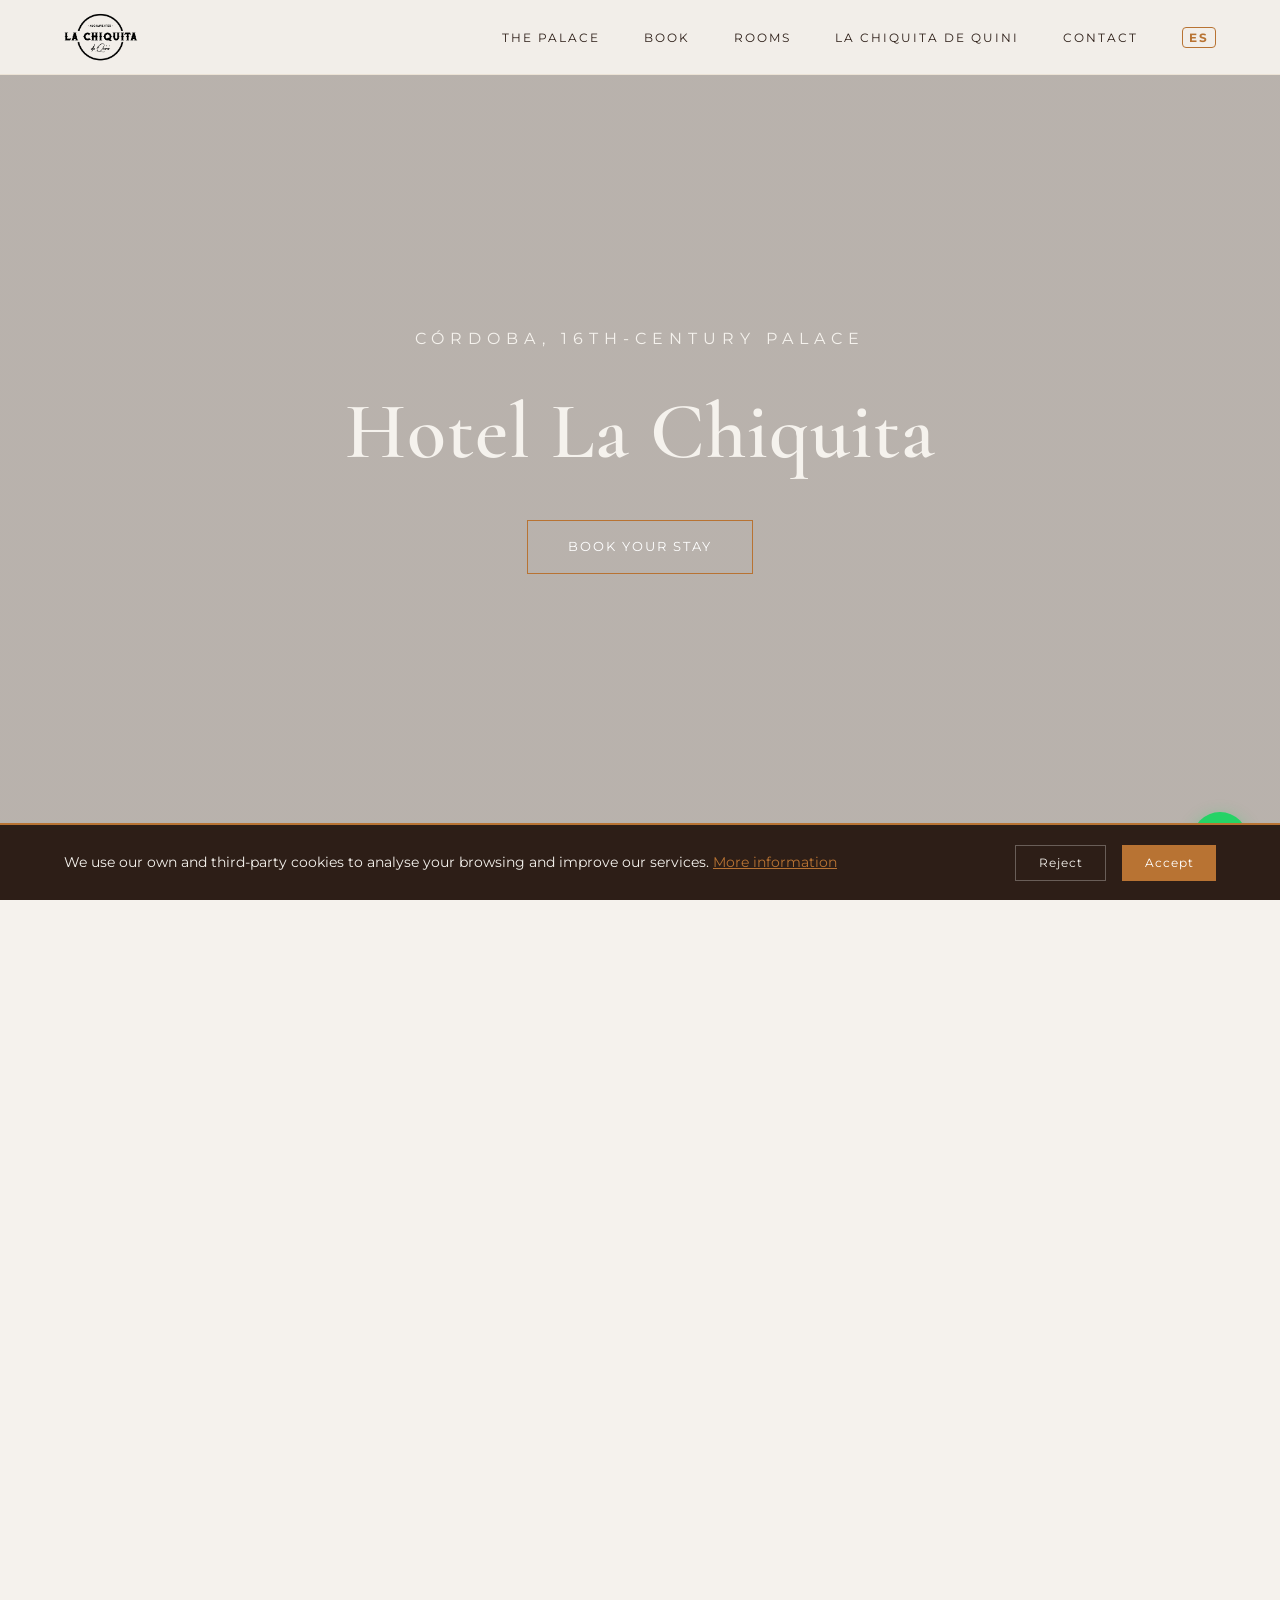
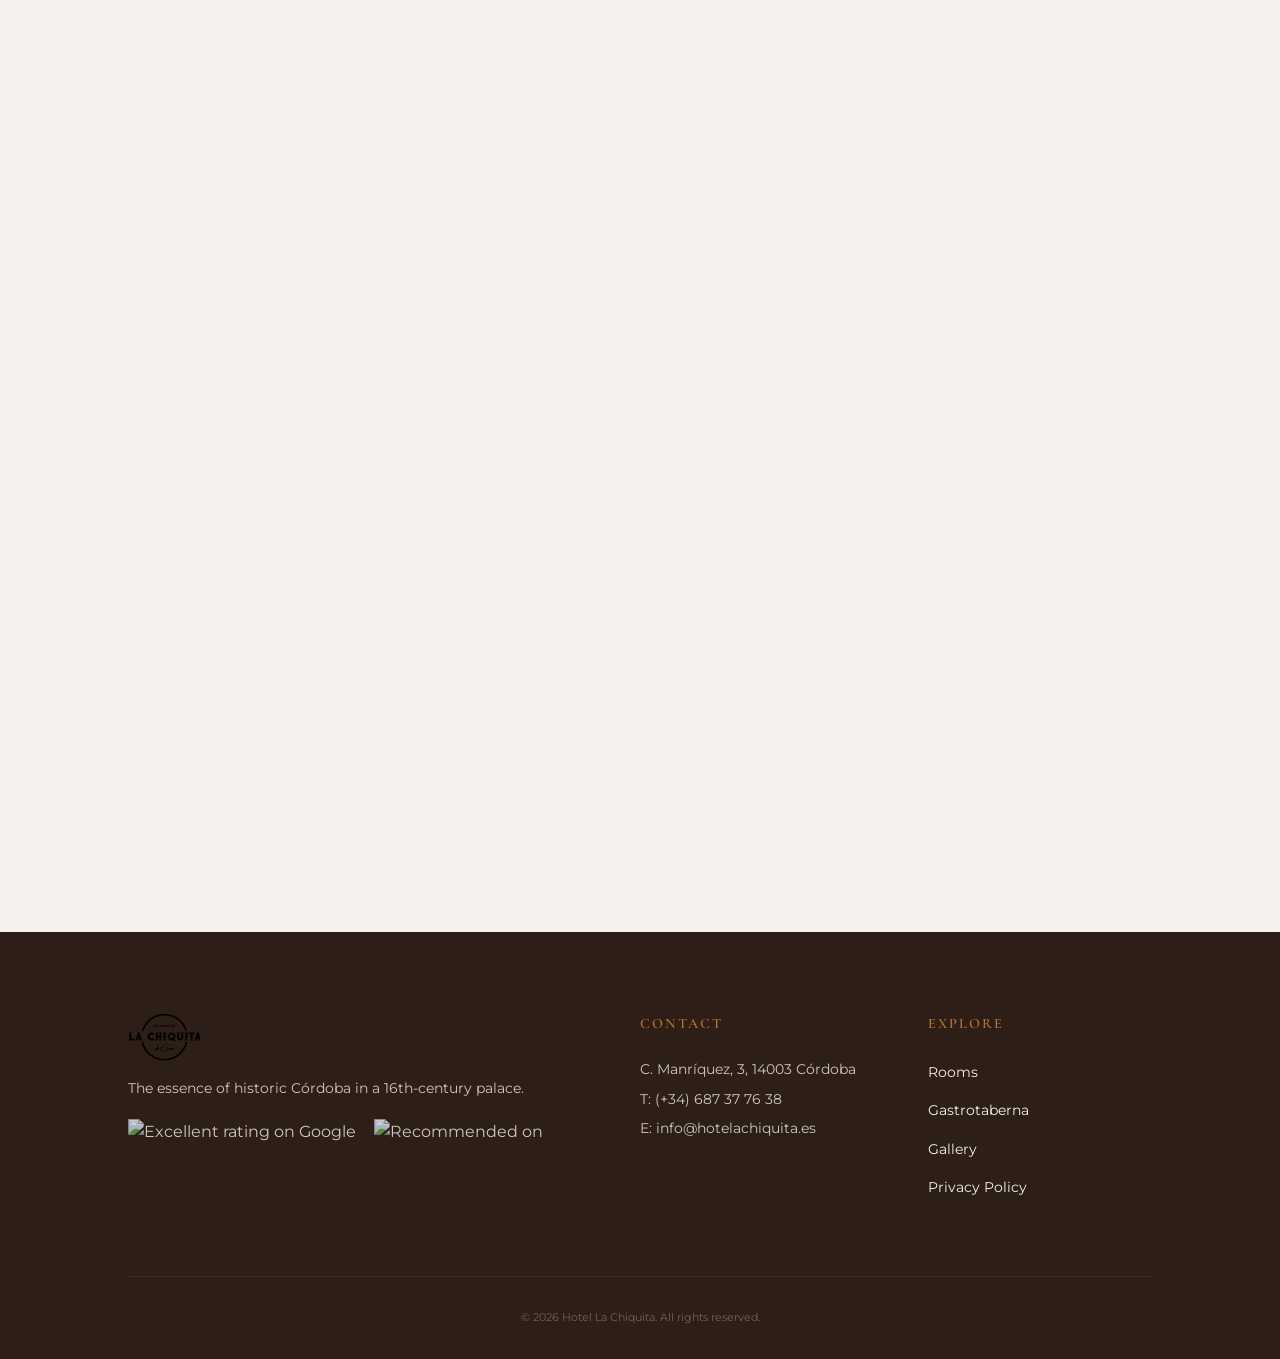
==== index_en.html @ 7f466fb3 "Initial commit: Hotel La Chiquita website" ====
<!DOCTYPE html>
<html lang="en">

<head>
    <meta charset="UTF-8">
    <meta name="viewport" content="width=device-width, initial-scale=1.0">

    <!-- BASIC SEO -->
    <title>Hotel La Chiquita | Boutique Hotel in the Jewish Quarter of Córdoba</title>
    <meta name="description"
        content="Boutique hotel in a 16th-century palace in the heart of Córdoba's Jewish Quarter. Autonomous check-in, 2 minutes from the Mosque-Cathedral. Direct booking, no intermediaries.">
    <meta name="keywords"
        content="boutique hotel Córdoba, Jewish Quarter hotel Córdoba, accommodation Mosque Córdoba, palace hotel Córdoba, Hotel La Chiquita">
    <meta name="robots" content="index, follow">
    <meta name="author" content="Hotel La Chiquita">
    <link rel="canonical" href="https://www.hotelachiquita.es/index_en.html">

    <!-- PERFORMANCE — Font preconnect -->
    <link rel="preconnect" href="https://fonts.googleapis.com">
    <link rel="preconnect" href="https://fonts.gstatic.com" crossorigin>
    <link
        href="https://fonts.googleapis.com/css2?family=Cormorant+Garamond:ital,wght@0,300;0,600;1,400&family=Montserrat:wght@200;400&display=swap"
        rel="stylesheet">

    <!-- Google Analytics 4 — Consent Mode (default: denied) -->
    <script>
        window.dataLayer = window.dataLayer || [];
        function gtag() { dataLayer.push(arguments); }
        gtag('consent', 'default', {
            'analytics_storage': 'denied',
            'ad_storage': 'denied'
        });
    </script>

    <!-- Google Analytics 4 -->
    <script async src="https://www.googletagmanager.com/gtag/js?id=G-XXXXXXXXXX"></script>
    <script>
        window.dataLayer = window.dataLayer || [];
        function gtag() { dataLayer.push(arguments); }
        gtag('js', new Date());
        gtag('config', 'G-XXXXXXXXXX');
    </script>

    <!-- Flatpickr CSS -->
    <link rel="stylesheet" href="https://cdn.jsdelivr.net/npm/flatpickr/dist/flatpickr.min.css">

    <!-- HREFLANG (internationalisation) -->
    <link rel="alternate" hreflang="es" href="https://www.hotelachiquita.es/">
    <link rel="alternate" hreflang="en" href="https://www.hotelachiquita.es/index_en.html">
    <link rel="alternate" hreflang="x-default" href="https://www.hotelachiquita.es/">

    <!-- OPEN GRAPH (Facebook, WhatsApp, LinkedIn) -->
    <meta property="og:type" content="website">
    <meta property="og:site_name" content="Hotel La Chiquita">
    <meta property="og:locale" content="en_GB">
    <meta property="og:locale:alternate" content="es_ES">
    <meta property="og:url" content="https://www.hotelachiquita.es/index_en.html">
    <meta property="og:title" content="Hotel La Chiquita — 16th-Century Palace in Córdoba's Jewish Quarter">
    <meta property="og:description"
        content="Wake up where history comes alive. Boutique hotel in a restored palace 2 minutes from the Mosque-Cathedral. Direct booking and best price guaranteed.">
    <meta property="og:image" content="https://hotelachiquita.es/wp-content/uploads/2024/04/recepcion005_bien.jpg">
    <meta property="og:image:width" content="1200">
    <meta property="og:image:height" content="630">
    <meta property="og:image:alt" content="Reception of Hotel La Chiquita, 16th-century palace in Córdoba">

    <!-- TWITTER CARD -->
    <meta name="twitter:card" content="summary_large_image">
    <meta name="twitter:site" content="@hotelachiquita">
    <meta name="twitter:title" content="Hotel La Chiquita — 16th-Century Palace in Córdoba's Jewish Quarter">
    <meta name="twitter:description"
        content="Boutique hotel in a restored 16th-century palace. 2 minutes from the Mosque. Autonomous 24h check-in.">
    <meta name="twitter:image" content="https://hotelachiquita.es/wp-content/uploads/2024/04/recepcion005_bien.jpg">
    <meta name="twitter:image:alt" content="Interior of Hotel La Chiquita, Córdoba">

    <!-- FAVICON -->
    <link rel="icon" type="image/png" href="/img/favicon.png">
    <link rel="apple-touch-icon" href="/img/apple-touch-icon.png">

    <link rel="stylesheet" href="style.css">

    <!-- SCHEMA.ORG -->
    <script type="application/ld+json">
[
  {
    "@context": "https://schema.org",
    "@type": "Hotel",
    "@id": "https://www.hotelachiquita.es/#hotel",
    "name": "Hotel La Chiquita",
    "alternateName": "Alojamientos La Chiquita",
    "description": "Boutique hotel in a restored 16th-century palace in the heart of Córdoba's Jewish Quarter, 2 minutes from the Mosque-Cathedral. Autonomous 24h check-in.",
    "url": "https://www.hotelachiquita.es/",
    "telephone": "+34687377638",
    "email": "info@hotelachiquita.es",
    "logo": "https://www.hotelachiquita.es/img/logo300x300.png",
    "image": [
      "https://hotelachiquita.es/wp-content/uploads/2024/04/recepcion005_bien.jpg",
      "https://hotelachiquita.es/wp-content/uploads/2024/04/hab-14002-1024x684.jpg",
      "https://hotelachiquita.es/wp-content/uploads/2024/04/DSC9125-copia-1024x684.jpg",
      "https://hotelachiquita.es/wp-content/uploads/2024/04/hab-9-suite003-1024x684.jpg"
    ],
    "address": {
      "@type": "PostalAddress",
      "streetAddress": "Calle Manríquez, 3",
      "addressLocality": "Córdoba",
      "postalCode": "14003",
      "addressRegion": "Andalucía",
      "addressCountry": "ES"
    },
    "geo": {
      "@type": "GeoCoordinates",
      "latitude": 37.8793,
      "longitude": -4.7795
    },
    "hasMap": "https://maps.google.com/?q=Calle+Manríquez+3,+Córdoba",
    "currenciesAccepted": "EUR",
    "paymentAccepted": "Cash, Credit Card, Visa, Mastercard",
    "priceRange": "€€",
    "checkinTime": "14:00",
    "checkoutTime": "12:00",
    "numberOfRooms": 4,
    "amenityFeature": [
      { "@type": "LocationFeatureSpecification", "name": "Autonomous 24h check-in", "value": true },
      { "@type": "LocationFeatureSpecification", "name": "WhatsApp assistance 24h", "value": true },
      { "@type": "LocationFeatureSpecification", "name": "Restaurant in the building", "value": true },
      { "@type": "LocationFeatureSpecification", "name": "16th-century historic building", "value": true },
      { "@type": "LocationFeatureSpecification", "name": "Air conditioning", "value": true }
    ],
    "aggregateRating": {
      "@type": "AggregateRating",
      "ratingValue": "4.8",
      "reviewCount": "350",
      "bestRating": "5",
      "worstRating": "1"
    },
    "review": [
      {
        "@type": "Review",
        "author": { "@type": "Person", "name": "Alejandro M." },
        "reviewRating": { "@type": "Rating", "ratingValue": "5", "bestRating": "5" },
        "reviewBody": "A hidden gem in the Jewish Quarter. The code access system worked perfectly and the room was a dream.",
        "publisher": { "@type": "Organization", "name": "Google Reviews" }
      },
      {
        "@type": "Review",
        "author": { "@type": "Person", "name": "Sarah Jenkins" },
        "reviewRating": { "@type": "Rating", "ratingValue": "5", "bestRating": "5" },
        "reviewBody": "Unbeatable location, two minutes from the Mosque. The palace design is exquisite.",
        "publisher": { "@type": "Organization", "name": "TripAdvisor" }
      }
    ],
    "containsPlace": {
      "@type": "Restaurant",
      "@id": "https://www.hotelachiquita.es/#restaurante",
      "name": "Gastrotaberna La Chiquita de Quini",
      "description": "Traditional Córdoban and Sephardic cuisine served in the historic courtyard of the 16th-century palace.",
      "url": "https://latabernadequini.es/",
      "servesCuisine": ["Spanish", "Andalusian", "Sephardic"],
      "priceRange": "€€",
      "address": {
        "@type": "PostalAddress",
        "streetAddress": "Calle Manríquez, 3",
        "addressLocality": "Córdoba",
        "postalCode": "14003",
        "addressCountry": "ES"
      }
    },
    "sameAs": [
      "https://www.tripadvisor.com/Hotel_Review-hotelachiquita",
      "https://www.google.com/maps/place/Hotel+La+Chiquita+Córdoba",
      "https://www.booking.com/hotel/es/la-chiquita-cordoba"
    ]
  },

  {
    "@context": "https://schema.org",
    "@type": "FAQPage",
    "mainEntity": [
      {
        "@type": "Question",
        "name": "How does check-in work at Hotel La Chiquita?",
        "acceptedAnswer": {
          "@type": "Answer",
          "text": "We operate with an autonomous code-based access system. On the day of your arrival you will receive the codes needed to enter both the palace and your room, giving you complete freedom over your arrival time."
        }
      },
      {
        "@type": "Question",
        "name": "Is there a 24-hour front desk?",
        "acceptedAnswer": {
          "@type": "Answer",
          "text": "We do not have a continuous physical reception. However, we are reachable 24 hours a day via WhatsApp and phone for any assistance you need during your stay."
        }
      },
      {
        "@type": "Question",
        "name": "Is the hotel in a quiet area?",
        "acceptedAnswer": {
          "@type": "Answer",
          "text": "We are at the epicentre of Córdoba's leisure scene. In the evenings and at night you can enjoy the atmosphere and live music at our Gastrotaberna La Chiquita de Quini. Ideal for those who want to experience the vibrant pulse of the city."
        }
      },
      {
        "@type": "Question",
        "name": "Does Hotel La Chiquita offer breakfast?",
        "acceptedAnswer": {
          "@type": "Answer",
          "text": "We do not serve breakfast at the hotel, but our privileged location lets you enjoy the best cafés and pastry shops in the Jewish Quarter just a few steps away."
        }
      },
      {
        "@type": "Question",
        "name": "What are the check-in and check-out times?",
        "acceptedAnswer": {
          "@type": "Answer",
          "text": "Check-in is from 14:00 and check-out is before 12:00."
        }
      }
    ]
  },

  {
    "@context": "https://schema.org",
    "@type": "BreadcrumbList",
    "itemListElement": [
      {
        "@type": "ListItem",
        "position": 1,
        "name": "Hotel La Chiquita",
        "item": "https://www.hotelachiquita.es/index_en.html"
      }
    ]
  }
]
    </script>

</head>

<body>
    <a href="#history" class="skip-link">Skip to main content</a>

    <!-- ── COOKIE BANNER ── -->
    <div class="cookie-banner" id="cookieBanner">
        <p>We use our own and third-party cookies to analyse your browsing and improve our services.
            <a href="/politica-privacidad.html">More information</a>
        </p>
        <div class="cookie-actions">
            <button class="cookie-reject" onclick="rejectCookies()">Reject</button>
            <button class="cookie-accept" onclick="acceptCookies()">Accept</button>
        </div>
    </div>

    <!-- ── NAVIGATION ── -->
    <nav>
        <a href="index_en.html" class="logo">
            <img src="/img/logo300x300.png" alt="Hotel La Chiquita"
                style="height: 110px; width: auto; margin: -20px 0;">
        </a>
        <div class="nav-links">
            <a href="#history">The Palace</a>
            <a href="#booking">Book</a>
            <a href="#rooms">Rooms</a>
            <a href="#restaurant">La Chiquita de Quini</a>
            <a href="#contact">Contact</a>
            <a href="index.html" class="lang-switch">ES</a>
        </div>
        <button class="nav-toggle" aria-label="Open menu" aria-expanded="false">
            <span></span>
            <span></span>
            <span></span>
        </button>
    </nav>

    <!-- ── HERO ── -->
    <header class="hero">
        <div class="hero-content">
            <p class="subtitle">Córdoba, 16th-Century Palace</p>
            <h1>Hotel La Chiquita</h1>
            <a href="#booking" class="cta-button">BOOK YOUR STAY</a>
        </div>
    </header>

    <!-- ── BOOKING BAR ── -->
    <section id="booking" class="booking-bar-container reveal">
        <div class="booking-bar">
            <div class="booking-field" id="dateRangeField">
                <label>Arrival — Departure</label>
                <input type="text" id="dateRange" aria-label="Select arrival and departure dates"
                    placeholder="Select dates" readonly>
                <input type="hidden" id="checkin">
                <input type="hidden" id="checkout">
            </div>
            <div class="booking-divider"></div>
            <div class="booking-field">
                <label for="guests">Guests</label>
                <select id="guests" aria-label="Number of guests">
                    <option value="1">1 Person</option>
                    <option value="2" selected>2 People</option>
                    <option value="3">3 People</option>
                </select>
            </div>
            <button class="booking-submit">BOOK NOW</button>
            <div class="payment-icons">
                <svg height="20" viewBox="0 0 48 48" xmlns="http://www.w3.org/2000/svg" aria-label="Visa">
                    <rect width="48" height="48" rx="6" fill="#1A1F71" />
                    <text x="50%" y="58%" text-anchor="middle" dominant-baseline="middle" font-family="Arial"
                        font-weight="bold" font-size="16" fill="white">VISA</text>
                </svg>
                <svg height="20" viewBox="0 0 48 48" xmlns="http://www.w3.org/2000/svg" aria-label="Mastercard">
                    <rect width="48" height="48" rx="6" fill="#252525" />
                    <circle cx="18" cy="24" r="10" fill="#EB001B" />
                    <circle cx="30" cy="24" r="10" fill="#F79E1B" />
                    <path d="M24 16.3a10 10 0 0 1 0 15.4 10 10 0 0 1 0-15.4z" fill="#FF5F00" />
                </svg>
                <span>Secure &amp; encrypted booking</span>
            </div>
        </div>
    </section>

    <!-- ── THE PALACE ── -->
    <section class="history reveal" id="history">
        <div class="history-image"></div>
        <div class="history-text">
            <h2>Your soulful retreat in the heart of the Jewish Quarter</h2>
            <p><b>Wake up where history comes alive.</b> At Alojamientos La Chiquita, you don't just stay in
                Córdoba — you immerse yourself in it. Located in a restored historic house, our boutique hotel
                is the perfect balance between the <b>traditional Córdoban heritage</b> and <b>contemporary comfort.</b>
            </p>
            <p>Every corner of Hotel La Chiquita has been restored respecting the original materials:
                noble woods, artisan ironwork and the warmth of centuries-old stone.</p>
            <a href="#booking" class="link-styled">CHECK AVAILABILITY →</a>
        </div>
    </section>

    <!-- ── ROOMS ── -->
    <section class="rooms" id="rooms">
        <div class="section-header reveal">
            <h2>Rooms</h2>
            <div class="divider"></div>
        </div>
        <div class="rooms-intro reveal">
            <p class="gold-text">REST &amp; DISTINCTION</p>
            <p class="rooms-description">
                Our rooms have been designed as sanctuaries of serenity in the heart of the Jewish Quarter.
                We combine the original <b>16th-century</b> architecture with a contemporary interior design
                where every detail is crafted to offer you a unique experience in Córdoba.
            </p>
        </div>
        <div class="room-grid">
            <div class="room-card reveal" data-max="1">
                <img src="https://hotelachiquita.es/wp-content/uploads/2024/04/hab-14002-1024x684.jpg" alt="Single Room"
                    loading="lazy" width="1024" height="684">
                <div class="room-info">
                    <h3>Single Room</h3>
                    <p>Comfort and style.</p>
                </div>
            </div>
            <div class="room-card reveal" data-max="3" style="transition-delay: 0.2s;">
                <img src="https://hotelachiquita.es/wp-content/uploads/2024/04/DSC9125-copia-1024x684.jpg"
                    alt="Double Room" loading="lazy" width="1024" height="684">
                <div class="room-info">
                    <h3>Double Room</h3>
                    <p>The charm of the authentic.</p>
                </div>
            </div>
            <div class="room-card reveal" data-max="2" style="transition-delay: 0.4s;">
                <img src="https://hotelachiquita.es/wp-content/uploads/2024/04/DSC9022-copia-1024x684.jpg"
                    alt="Twin Room" loading="lazy" width="1024" height="684">
                <div class="room-info">
                    <h3>Twin Room</h3>
                    <p>Space and comfort.</p>
                </div>
            </div>
            <div class="room-card reveal" data-max="2" style="transition-delay: 0.6s;">
                <img src="https://hotelachiquita.es/wp-content/uploads/2024/04/hab-9-suite003-1024x684.jpg"
                    alt="Junior Suite" loading="lazy" width="1024" height="684">
                <div class="room-info">
                    <h3>Junior Suite</h3>
                    <p>Space, history and modern comfort.</p>
                </div>
            </div>
        </div>
    </section>

    <!-- ── RESTAURANT ── -->
    <section class="history dining-alt reveal" id="restaurant">
        <div class="history-text">
            <h3 class="gold-text">GASTRONOMY</h3>
            <h2>Gastrotaberna La Chiquita de Quini</h2>
            <p>Enjoy traditional Córdoban cuisine in our historic courtyard. A sensory journey through
                recipes that have endured for generations.</p>
            <p>From the most authentic salmorejo to the aromas of Sephardic cooking, every dish is served
                beneath the wooden coffered ceiling of our palace.</p>
            <a href="https://latabernadequini.es/" class="link-styled">VIEW MENU &amp; BOOK A TABLE →</a>
        </div>
        <div class="history-image dining-image"></div>
    </section>

    <!-- ── REVIEWS ── -->
    <section class="reviews reveal" id="reviews">
        <div class="section-header">
            <h3 class="gold-text">EXPERIENCES</h3>
            <h2>What our guests say</h2>
            <div class="divider"></div>
            <div class="rating-summary">
                <span class="score">4.8</span>
                <div class="stars">★★★★★</div>
                <p>Based on over 350 reviews on Google and TripAdvisor</p>
            </div>
        </div>

        <div class="reviews-grid">
            <div class="review-card">
                <div class="review-source">Google Reviews</div>
                <p class="review-text">"A hidden gem in the Jewish Quarter. The code access system worked
                    perfectly and the room was a dream. Listening to the Spanish guitar from the gastrobar
                    from our balcony was the highlight of the trip."</p>
                <div class="review-author">— Alejandro M.</div>
            </div>

            <div class="review-card">
                <div class="review-source">TripAdvisor</div>
                <p class="review-text">"Unbeatable location, two minutes from the Mosque. The palace design is
                    exquisite. No breakfast, but they recommended incredible spots right next door."</p>
                <div class="review-author">— Sarah Jenkins</div>
            </div>

            <div class="review-card">
                <div class="review-source">Google Reviews</div>
                <p class="review-text">"The autonomous check-in is very convenient. The atmosphere at
                    La Chiquita de Quini is spectacular — we had dinner there every night. We will
                    definitely be back."</p>
                <div class="review-author">— Javier &amp; Elena</div>
            </div>
        </div>
    </section>

    <!-- ── FAQ ── -->
    <section class="faq reveal" id="faq">
        <div class="section-header">
            <h3 class="gold-text">WE ANSWER YOUR QUESTIONS</h3>
            <h2>Frequently Asked Questions</h2>
            <div class="divider"></div>
        </div>

        <div class="faq-grid">
            <div class="faq-item">
                <h3>How does check-in work?</h3>
                <p>We operate with an <b>autonomous code-based access system</b>. On the day of your arrival
                    you will receive the codes needed to enter both the palace and your room, giving you
                    complete freedom over your arrival time.</p>
            </div>
            <div class="faq-item">
                <h3>Is there a 24-hour front desk?</h3>
                <p>We do not have a continuous physical reception. However, we are reachable 24 hours a day
                    via WhatsApp and phone for any assistance you need during your stay.</p>
            </div>
            <div class="faq-item">
                <h3>Is it a quiet area?</h3>
                <p>We are at the epicentre of Córdoba's leisure scene. In the evenings and at night you can
                    enjoy the atmosphere and live music at our <b>Gastrotaberna La Chiquita de Quini</b>.
                    Ideal for those who want to experience the vibrant pulse of the city.</p>
            </div>
            <div class="faq-item">
                <h3>Do you offer breakfast?</h3>
                <p>We do not serve breakfast at the hotel, but our privileged location lets you enjoy the
                    best cafés and pastry shops in the Jewish Quarter just a few steps away.</p>
            </div>
            <div class="faq-item">
                <h3>Check-in and check-out times?</h3>
                <p>Check-in is from 14:00 and check-out is before 12:00.</p>
            </div>
        </div>
    </section>

    <!-- ── FOOTER ── -->
    <footer>
        <div class="footer-container">
            <div class="footer-column" id="contact">
                <a href="#" class="logo">
                    <img src="/img/logo300x300.png" alt="Hotel La Chiquita logo"
                        style="height: 60px; width: auto; margin-bottom: 1rem;">
                </a>
                <p class="footer-tagline">The essence of historic Córdoba in a 16th-century palace.</p>
                <div class="trust-badges">
                    <img src="https://img.icons8.com/color/48/google-logo.png" alt="Excellent rating on Google Reviews">
                    <img src="https://img.icons8.com/color/48/tripadvisor.png" alt="Recommended on TripAdvisor">
                </div>
            </div>

            <div class="footer-column">
                <h3>CONTACT</h3>
                <p>C. Manríquez, 3, 14003 Córdoba</p>
                <p>T: (+34) 687 37 76 38</p>
                <p>E: info@hotelachiquita.es</p>
            </div>

            <div class="footer-column">
                <h3>EXPLORE</h3>
                <ul class="footer-links">
                    <li><a href="#rooms">Rooms</a></li>
                    <li><a href="#restaurant">Gastrotaberna</a></li>
                    <li><a href="#">Gallery</a></li>
                    <li><a href="/politica-privacidad.html">Privacy Policy</a></li>
                </ul>
            </div>
        </div>

        <div class="footer-bottom">
            <p>&copy; 2026 Hotel La Chiquita. All rights reserved.</p>
        </div>
    </footer>

    <!-- ── WHATSAPP FLOAT ── -->
    <a class="whatsapp-float"
        href="https://wa.me/34687377638?text=Hello%2C%20I%20would%20like%20more%20information%20about%20Hotel%20La%20Chiquita"
        target="_blank" rel="noopener noreferrer" aria-label="Contact via WhatsApp">
        <svg xmlns="http://www.w3.org/2000/svg" viewBox="0 0 48 48" width="28" height="28">
            <path fill="white"
                d="M24 4C13 4 4 13 4 24c0 3.6 1 7 2.7 10L4 44l10.3-2.7C17.1 43 20.5 44 24 44c11 0 20-9 20-20S35 4 24 4zm0 36c-3.1 0-6.1-.8-8.7-2.4l-.6-.4-6.1 1.6 1.6-5.9-.4-.6C8.8 30.1 8 27.1 8 24 8 15.2 15.2 8 24 8s16 7.2 16 16-7.2 16-16 16zm8.8-11.8c-.5-.2-2.8-1.4-3.2-1.5-.4-.2-.7-.2-1 .2-.3.5-1.2 1.5-1.4 1.8-.3.3-.5.3-1 .1-2.7-1.4-4.5-2.4-6.3-5.5-.5-.8.5-.8 1.3-2.5.1-.3 0-.6-.1-.8-.2-.2-1-2.5-1.4-3.4-.4-.9-.7-.8-1-.8h-.9c-.3 0-.8.1-1.2.6-.4.5-1.6 1.6-1.6 3.8s1.7 4.4 1.9 4.7c.2.3 3.3 5 7.9 7 3.7 1.6 4.5 1.3 5.3 1.2.8-.1 2.8-1.1 3.2-2.2.4-1.1.4-2 .3-2.2-.2-.3-.5-.4-1-.6z" />
        </svg>
    </a>

    <button class="back-to-top" id="backToTop" aria-label="Back to top">↑</button>

    <!-- Flatpickr JS -->
    <script src="https://cdn.jsdelivr.net/npm/flatpickr"></script>
    <!-- No locale needed: English is flatpickr's default -->
    <script src="script.js"></script>

</body>

</html>
---- style.css ----
/* --- VARIABLES Y RESET --- */
:root {
    --blanco-hueso: #F5F2ED;
    --cobre: #B87333;
    --cobre-hover: #D4A373;
    --madera: #2D1E17;
    --texto: #4A4A4A;
    --transicion: all 0.5s cubic-bezier(0.25, 0.46, 0.45, 0.94);
}

* {
    margin: 0;
    padding: 0;
    box-sizing: border-box;
}

html {
    scroll-behavior: smooth;
}

body {
    background-color: var(--blanco-hueso);
    color: var(--texto);
    font-family: 'Montserrat', sans-serif;
    line-height: 1.6;
    overflow-x: hidden;
}

h1,
h2,
h3 {
    font-family: 'Cormorant Garamond', serif;
    font-weight: 600;
    color: var(--madera);
    letter-spacing: 1px;
}

/* --- NAVEGACIÓN --- */
nav {
    position: fixed;
    top: 0;
    width: 100%;
    padding: 1.5rem 5%;
    display: flex;
    justify-content: space-between;
    align-items: center;
    z-index: 1000;
    background: rgba(245, 242, 237, 0.95);
    border-bottom: 1px solid rgba(184, 115, 51, 0.1);
}

.logo {
    font-family: 'Cormorant Garamond', serif;
    font-size: 1.4rem;
    letter-spacing: 3px;
    color: var(--madera);
    text-decoration: none;
    font-weight: bold;
}

.nav-links a {
    text-decoration: none;
    color: var(--madera);
    margin-left: 2.5rem;
    font-size: 0.75rem;
    letter-spacing: 2px;
    text-transform: uppercase;
    transition: var(--transicion);
}

.nav-links a:hover {
    color: var(--cobre);
}

/* --- HERO SECTION --- */
.hero {
    height: 100vh;
    display: flex;
    align-items: center;
    justify-content: center;
    text-align: center;
    background: linear-gradient(rgba(45, 30, 23, 0.3), rgba(45, 30, 23, 0.3)),
        url('https://hotelachiquita.es/wp-content/uploads/2024/04/recepcion005_bien.jpg');
    background-size: cover;
    background-position: center;
    background-attachment: fixed;
}

/* En móvil se desactiva el parallax */
@media (max-width: 768px) {
    .hero {
        background-attachment: scroll;
    }
}

.hero h1 {
    font-size: clamp(2.5rem, 8vw, 5rem);
    color: var(--blanco-hueso);
    margin-bottom: 1.5rem;
    animation: fadeInUp 1.5s ease;
}

.subtitle {
    font-size: 1rem;
    letter-spacing: 6px;
    text-transform: uppercase;
    margin-bottom: 1rem;
    color: var(--blanco-hueso);
}

/* --- BOTONES --- */
.cta-button {
    padding: 1rem 2.5rem;
    border: 1px solid var(--cobre);
    background: transparent;
    color: white;
    text-decoration: none;
    letter-spacing: 2px;
    font-size: 0.8rem;
    transition: var(--transicion);
    display: inline-block;
}

.cta-button:hover {
    background: var(--cobre);
    transform: translateY(-3px);
}

.cta-button.dark {
    border-color: var(--madera);
    color: var(--madera);
}

.cta-button.dark:hover {
    background: var(--madera);
    color: white;
}

/* --- HISTORIA --- */
.history {
    padding: 8rem 10%;
    display: grid;
    grid-template-columns: 1fr 1fr;
    gap: 5rem;
    align-items: center;
}

.history-image {
    height: 600px;
    background: url('https://hotelachiquita.es/wp-content/uploads/2024/11/recpcion-la-chuita-1536x1025.jpg');
    background-size: cover;
    border: 1px solid var(--cobre);
    position: relative;
}

.history-text h2 {
    font-size: 3.5rem;
    margin-bottom: 2rem;
    line-height: 1.1;
}

.link-styled {
    color: var(--cobre);
    text-decoration: none;
    font-weight: bold;
    font-size: 0.8rem;
    letter-spacing: 1px;
}

/* --- HABITACIONES (GRID 4 COLUMNAS) --- */
.rooms {
    padding: 8rem 5%;
    background-color: var(--madera);
}

.section-header {
    text-align: center;
    margin-bottom: 4rem;
}

.section-header h2 {
    color: var(--blanco-hueso);
    font-size: 3rem;
}

.divider {
    width: 60px;
    height: 2px;
    background: var(--cobre);
    margin: 1rem auto;
}

.room-grid {
    display: grid;
    grid-template-columns: repeat(4, 1fr);
    gap: 1.5rem;
}

.room-card {
    position: relative;
    height: 500px;
    overflow: hidden;
    cursor: pointer;
}

.room-card img {
    width: 100%;
    height: 100%;
    object-fit: cover;
    transition: transform 1.2s ease;
}

.room-card:hover img {
    transform: scale(1.1);
}

.room-info {
    position: absolute;
    bottom: 0;
    width: 100%;
    padding: 3rem 1.5rem 1.5rem;
    background: linear-gradient(to top, rgba(45, 30, 23, 0.95) 0%, rgba(45, 30, 23, 0.4) 70%, transparent 100%);
    color: white;
}

.room-info h3 {
    color: var(--blanco-hueso);
    font-size: 1.5rem;
    margin-bottom: 0.5rem;
}

.room-info p {
    font-size: 0.85rem;
    font-weight: 200;
    opacity: 0.8;
}

/* --- GASTRONOMÍA --- */
.dining {
    padding: 10rem 10%;
    text-align: center;
    background: var(--blanco-hueso);
}

.gold-text {
    color: #8B5A1E;
    font-size: 0.8rem;
    letter-spacing: 4px;
    margin-bottom: 1rem;
    display: block;
    font-weight: 600;
}

.dining h2 {
    font-size: 3.5rem;
    margin-bottom: 2rem;
}

.dining p {
    max-width: 700px;
    margin: 0 auto 3rem;
    color: #777;
}

/* --- FOOTER --- */
footer {
    background-color: var(--madera);
    color: var(--blanco-hueso);
    padding: 5rem 10% 2rem;
}

.contact-details {
    margin: 2rem 0;
    display: flex;
    justify-content: center;
    gap: 3rem;
}

.footer-bottom {
    margin-top: 4rem;
    font-size: 0.7rem;
    color: #aaa;
    border-top: 1px solid #f9f9f9;
    padding-top: 2rem;
}

/* --- ANIMACIONES --- */
@keyframes fadeInUp {
    from {
        opacity: 0;
        transform: translateY(40px);
    }

    to {
        opacity: 1;
        transform: translateY(0);
    }
}

/* --- RESPONSIVE --- */
@media (max-width: 1200px) {
    .room-grid {
        grid-template-columns: repeat(2, 1fr);
    }
}

@media (max-width: 768px) {
    .history {
        grid-template-columns: 1fr;
    }

    .nav-links {
        display: none;
    }

    .room-grid {
        grid-template-columns: 1fr;
    }

    .history-image {
        height: 400px;
    }
}

/* --- AJUSTES GASTRONOMÍA (Simetría con Historia) --- */

/* Clase para invertir el orden en escritorio y mantener espacio */
.dining-alt {
    background-color: white;
    /* Un ligero cambio de tono para diferenciar secciones */
    padding-top: 10rem;
    padding-bottom: 10rem;
}

/* Imagen específica para Gastronomía */
.dining-image {
    background: url('https://hotelachiquita.es/wp-content/uploads/2022/04/117356022_167276308227822_1098824861311466617_n-768x1024.jpg');
    /* Imagen de mesa gourmet/patio */
    background-size: cover;
    background-position: center;
    box-shadow: -20px 20px 0px var(--cobre);
    /* Sombra hacia el otro lado para dinamismo */
}

/* Responsive para la sección invertida */
@media (max-width: 768px) {
    .dining-alt {
        display: flex;
        flex-direction: column-reverse;
        /* En móvil la imagen vuelve a estar arriba o abajo según prefieras */
        padding: 5rem 10%;
    }

    .dining-image {
        height: 400px;
        margin-top: 2rem;
    }
}

/* --- ANIMACIONES DE REVELADO --- */
.reveal {
    opacity: 0;
    transform: translateY(50px);
    transition: all 1s ease-out;
}

.reveal.active {
    opacity: 1;
    transform: translateY(0);
}

/* Efecto Parallax en las imágenes de Historia y Gastronomía */
.history-image {
    transition: transform 1.5s cubic-bezier(0.25, 0.46, 0.45, 0.94);
}

.reveal.active .history-image {
    transform: scale(1.02);
}

/* Ajuste específico para la Gastronomía (Simetría) */
.dining-alt {
    background-color: #FFF;
    grid-template-columns: 1fr 1fr;
}

.dining-image {
    background-image: url('https://hotelachiquita.es/wp-content/uploads/2022/04/117356022_167276308227822_1098824861311466617_n-768x1024.jpg');
    box-shadow: -20px 20px 0px var(--cobre);
    /* Sombra inversa a la de Historia */
}

@media (max-width: 768px) {
    .dining-alt {
        display: flex;
        flex-direction: column-reverse;
    }
}

/* --- BARRA DE RESERVA --- */
.booking-bar-container {
    display: flex;
    justify-content: center;
    margin-top: -50px;
    padding: 0 5%;
    position: relative;
    z-index: 200;
    /* Subimos de 100 a 200 */
    background: transparent;
}

.booking-bar {
    background: white;
    /* Confirma que sigue siendo white */
    padding: 1.5rem 2.5rem;
    display: flex;
    align-items: center;
    gap: 2rem;
    box-shadow: 0 20px 40px rgba(45, 30, 23, 0.1);
    border: 1px solid rgba(184, 115, 51, 0.2);
    width: 100%;
    max-width: 1000px;
    position: relative;
    /* Añade esto */
    z-index: 200;
    /* Añade esto */
}

.booking-field {
    display: flex;
    flex-direction: column;
    flex: 1;
}

.booking-field label {
    font-size: 0.7rem;
    text-transform: uppercase;
    letter-spacing: 1px;
    color: var(--cobre);
    margin-bottom: 0.5rem;
    font-weight: 600;
}

.booking-field input,
.booking-field select {
    border: none;
    font-family: 'Montserrat', sans-serif;
    font-size: 0.9rem;
    color: var(--madera);
    outline: none;
    background: transparent;
    cursor: pointer;
}

.booking-divider {
    width: 1px;
    height: 40px;
    background: rgba(184, 115, 51, 0.2);
}

.booking-submit {
    background: var(--madera);
    color: var(--blanco-hueso);
    border: none;
    padding: 1rem 2rem;
    font-family: 'Montserrat', sans-serif;
    font-size: 0.8rem;
    letter-spacing: 2px;
    cursor: pointer;
    transition: var(--transicion);
}

.booking-submit:hover {
    background: var(--cobre);
    transform: translateY(-2px);
}

/* Responsive para la barra */
@media (max-width: 900px) {
    .booking-bar {
        flex-direction: column;
        padding: 2rem;
        margin-top: 0;
    }

    .booking-divider {
        width: 100%;
        height: 1px;
    }

    .booking-bar-container {
        margin-top: 2rem;
    }
}

/* Mejora la suavidad general */
.reveal {
    opacity: 0;
    transform: translateY(30px);
    transition: opacity 0.8s ease-out, transform 0.8s ease-out;
    will-change: opacity, transform;
    /* Optimiza el rendimiento */
}

.reveal.active {
    opacity: 1;
    transform: translateY(0);
}

/* Evita clics accidentales mientras el botón está en "BUSCANDO..." */
.booking-submit:disabled {
    cursor: not-allowed;
}

/* Añade un margen superior al desplazarse por anclaje */
#checkin {
    scroll-margin-top: 120px;
    /* Ajusta este valor según la altura de tu menú */
}

/* Si quieres que se aplique a todas las secciones del menú */
section[id] {
    scroll-margin-top: 100px;
}

.footer-container {
    display: grid;
    grid-template-columns: 2fr 1fr 1fr;
    gap: 4rem;
    margin-bottom: 3rem;
}

.footer-column h3 {
    color: var(--cobre);
    font-size: 0.9rem;
    margin-bottom: 1.5rem;
    letter-spacing: 2px;
}

.footer-column p {
    font-size: 0.85rem;
    opacity: 0.8;
    margin-bottom: 0.5rem;
}

.footer-links {
    list-style: none;
}

.footer-links li {
    margin-bottom: 0.8rem;
}

.footer-links a {
    color: var(--blanco-hueso);
    text-decoration: none;
    font-size: 0.85rem;
    transition: var(--transicion);
}

.footer-links a:hover {
    color: var(--cobre);
}

.footer-bottom {
    border-top: 1px solid rgba(245, 242, 237, 0.1);
    padding-top: 2rem;
    text-align: center;
    font-size: 0.7rem;
    opacity: 0.5;
}

/* Responsive */
@media (max-width: 768px) {
    .footer-container {
        grid-template-columns: 1fr;
        text-align: center;
        gap: 2rem;
    }
}

.faq {
    padding: 8rem 10%;
    background: #F5F2ED;
}

.faq-grid {
    display: grid;
    grid-template-columns: repeat(2, 1fr);
    gap: 3rem;
    margin-top: 4rem;
}

.faq-item h3 {
    font-size: 1.2rem;
    margin-bottom: 1rem;
    color: var(--cobre);
}

.faq-item p {
    font-size: 0.9rem;
    color: #666;
}

@media (max-width: 768px) {
    .faq-grid {
        grid-template-columns: 1fr;
    }
}

.payment-icons {
    display: flex;
    align-items: center;
    gap: 10px;
    margin-top: 10px;
    font-size: 0.6rem;
    opacity: 0.6;
}

.payment-icons img {
    height: 20px;
    filter: grayscale(100%);
    transition: 0.3s;
}

.payment-icons img:hover {
    filter: grayscale(0%);
}

.trust-badges {
    display: flex;
    gap: 15px;
    margin-top: 20px;
}

.trust-badges img {
    height: 30px;
    cursor: pointer;
    opacity: 0.8;
    transition: 0.3s;
}

.trust-badges img:hover {
    opacity: 1;
    transform: scale(1.1);
}

.rooms-intro {
    text-align: center;
    max-width: 800px;
    margin: 0 auto 4rem;
    /* Margen inferior para separarlo de las tarjetas */
    padding: 0 5%;
}

.rooms-description {
    color: var(--blanco-hueso);
    font-size: 1.1rem;
    line-height: 1.8;
    font-weight: 200;
    opacity: 0.9;
    margin-top: 1rem;
}

.rooms-intro .gold-text {
    margin-bottom: 0.5rem;
}

/* Ajuste para móviles */
@media (max-width: 768px) {
    .rooms-description {
        font-size: 1rem;
    }
}

.reviews {
    padding: 8rem 10%;
    background-color: var(--blanco-hueso);
}

.rating-summary {
    margin-top: 1rem;
    text-align: center;
}

.rating-summary .score {
    font-size: 2.5rem;
    font-family: 'Cormorant Garamond', serif;
    font-weight: bold;
    color: var(--madera);
}

.rating-summary .stars {
    color: var(--cobre);
    letter-spacing: 2px;
    margin-bottom: 0.5rem;
}

.reviews-grid {
    display: grid;
    grid-template-columns: repeat(3, 1fr);
    gap: 2rem;
    margin-top: 4rem;
}

.review-card {
    background: white;
    padding: 2.5rem;
    border: 1px solid rgba(184, 115, 51, 0.1);
    box-shadow: 0 10px 30px rgba(0, 0, 0, 0.03);
    transition: var(--transicion);
    display: flex;
    flex-direction: column;
}

.review-card:hover {
    transform: translateY(-10px);
    border-color: var(--cobre);
}

.review-source {
    font-size: 0.65rem;
    text-transform: uppercase;
    letter-spacing: 2px;
    color: var(--cobre);
    margin-bottom: 1.5rem;
    font-weight: 600;
}

.review-text {
    font-style: italic;
    font-size: 0.95rem;
    line-height: 1.7;
    margin-bottom: 1.5rem;
    flex-grow: 1;
}

.review-author {
    font-family: 'Cormorant Garamond', serif;
    font-weight: bold;
    font-size: 1.1rem;
    color: var(--madera);
}

/* Responsive */
@media (max-width: 992px) {
    .reviews-grid {
        grid-template-columns: 1fr;
    }

    .reviews {
        padding: 5rem 5%;
    }
}

#faq h2 {
    color: var(--madera);
    /* O el color que prefieras, por ejemplo: #B87333 */
}

.lang-switch {
    font-weight: bold;
    color: var(--cobre) !important;
    border: 1px solid var(--cobre);
    padding: 2px 6px;
    border-radius: 4px;
    margin-left: 1.5rem;
}

.lang-switch:hover {
    background: var(--cobre);
    color: white !important;
}

/* Ajuste para que el logo no deforme la barra de navegación */
.logo img {
    display: block;
    max-height: 50px;
    /* Ajusta según el diseño de tu logo */
    width: auto;
    transition: var(--transicion);
}

/* Efecto visual al pasar el ratón */
.logo:hover img {
    transform: scale(1.05);
}

/* Ajuste para móviles */
@media (max-width: 768px) {
    .logo img {
        max-height: 40px;
    }
}

/* --- HAMBURGER MENU --- */
.nav-toggle {
    display: none;
    flex-direction: column;
    gap: 5px;
    background: none;
    border: none;
    cursor: pointer;
    padding: 4px;
    z-index: 1001;
}

.nav-toggle span {
    display: block;
    width: 24px;
    height: 2px;
    background: var(--madera);
    transition: var(--transicion);
    transform-origin: center;
}

/* Animación a X al abrir */
.nav-toggle.active span:nth-child(1) {
    transform: translateY(7px) rotate(45deg);
}

.nav-toggle.active span:nth-child(2) {
    opacity: 0;
}

.nav-toggle.active span:nth-child(3) {
    transform: translateY(-7px) rotate(-45deg);
}

@media (max-width: 768px) {
    .nav-toggle {
        display: flex;
    }

    .nav-links {
        display: flex;
        flex-direction: column;
        align-items: center;
        gap: 1.5rem;
        position: fixed;
        top: 0;
        left: 0;
        width: 100%;
        height: 100vh;
        background: var(--blanco-hueso);
        justify-content: center;
        opacity: 0;
        pointer-events: none;
        transition: opacity 0.4s ease;
        z-index: 999;
    }

    .nav-links.active {
        opacity: 1;
        pointer-events: all;
    }

    .nav-links a {
        font-size: 1.2rem;
        margin-left: 0;
    }
}

/* --- WHATSAPP FLOTANTE --- */
.whatsapp-float {
    position: fixed;
    bottom: 2rem;
    right: 2rem;
    width: 56px;
    height: 56px;
    background: #25D366;
    border-radius: 50%;
    display: flex;
    align-items: center;
    justify-content: center;
    box-shadow: 0 4px 16px rgba(37, 211, 102, 0.4);
    z-index: 9999;
    transition: var(--transicion);
}

.whatsapp-float:hover {
    transform: scale(1.1);
    box-shadow: 0 6px 24px rgba(37, 211, 102, 0.5);
}

@media (max-width: 768px) {
    .whatsapp-float {
        bottom: 1.5rem;
        right: 1.5rem;
        width: 50px;
        height: 50px;
    }
}

/* --- COOKIE BANNER --- */
.cookie-banner {
    position: fixed;
    bottom: 0;
    left: 0;
    width: 100%;
    background: var(--madera);
    color: var(--blanco-hueso);
    padding: 1.2rem 5%;
    display: flex;
    align-items: center;
    justify-content: space-between;
    gap: 2rem;
    z-index: 99999;
    font-size: 0.85rem;
    border-top: 2px solid var(--cobre);
    transform: translateY(100%);
    transition: transform 0.4s ease;
}

.cookie-banner.visible {
    transform: translateY(0);
}

.cookie-banner a {
    color: var(--cobre);
    text-decoration: underline;
}

.cookie-actions {
    display: flex;
    gap: 1rem;
    flex-shrink: 0;
}

.cookie-accept,
.cookie-reject {
    padding: 0.6rem 1.4rem;
    border: none;
    font-family: 'Montserrat', sans-serif;
    font-size: 0.75rem;
    letter-spacing: 1px;
    cursor: pointer;
    transition: var(--transicion);
}

.cookie-accept {
    background: var(--cobre);
    color: white;
}

.cookie-accept:hover {
    background: var(--cobre-hover);
}

.cookie-reject {
    background: transparent;
    color: var(--blanco-hueso);
    border: 1px solid rgba(245, 242, 237, 0.3);
}

.cookie-reject:hover {
    border-color: var(--blanco-hueso);
}

@media (max-width: 768px) {
    .cookie-banner {
        flex-direction: column;
        text-align: center;
        gap: 1rem;
    }
}

/* --- FLATPICKR — Personalización Hotel La Chiquita --- */
.flatpickr-calendar {
    font-family: 'Montserrat', sans-serif;
    border: 1px solid rgba(184, 115, 51, 0.3);
    box-shadow: 0 20px 40px rgba(45, 30, 23, 0.15);
    border-radius: 0;
}

.flatpickr-month,
.flatpickr-weekdays {
    background: var(--madera);
    color: var(--blanco-hueso);
}

.flatpickr-weekday {
    color: var(--cobre) !important;
    font-size: 0.7rem;
    letter-spacing: 1px;
}

.flatpickr-day {
    font-size: 0.8rem;
    border-radius: 0;
    color: var(--madera);
}

.flatpickr-day:hover {
    background: rgba(184, 115, 51, 0.15);
    border-color: var(--cobre);
}

/* Día seleccionado (entrada y salida) */
.flatpickr-day.selected,
.flatpickr-day.startRange,
.flatpickr-day.endRange {
    background: var(--madera) !important;
    border-color: var(--madera) !important;
    color: var(--blanco-hueso) !important;
    border-radius: 0 !important;
}

/* Rango entre fechas */
.flatpickr-day.inRange {
    background: rgba(184, 115, 51, 0.12) !important;
    border-color: rgba(184, 115, 51, 0.2) !important;
    color: var(--madera);
    border-radius: 0 !important;
    box-shadow: none !important;
}

/* Día de hoy */
.flatpickr-day.today {
    border-color: var(--cobre) !important;
    color: var(--cobre) !important;
    font-weight: 600;
}

.flatpickr-day.today:hover {
    background: var(--cobre) !important;
    color: white !important;
}

/* Navegación del mes */
.flatpickr-prev-month svg,
.flatpickr-next-month svg {
    fill: var(--blanco-hueso);
}

.flatpickr-prev-month:hover svg,
.flatpickr-next-month:hover svg {
    fill: var(--cobre);
}

.flatpickr-current-month {
    color: var(--blanco-hueso);
    font-size: 0.9rem;
    letter-spacing: 1px;
}

/* Input dentro del booking bar */
#dateRange {
    cursor: pointer;
    width: 100%;
}

/* --- SKIP LINK --- */
.skip-link {
    position: absolute;
    top: -100px;
    left: 1rem;
    background: var(--cobre);
    color: white;
    padding: 0.8rem 1.5rem;
    font-size: 0.85rem;
    letter-spacing: 1px;
    z-index: 99999;
    transition: top 0.3s;
}

.skip-link:focus {
    top: 1rem;
}

/* --- BACK TO TOP BUTTON --- */
.back-to-top {
    position: fixed;
    bottom: 6rem;
    right: 2rem;
    width: 48px;
    height: 48px;
    border-radius: 50%;
    background: transparent;
    border: 1.5px solid var(--cobre);
    color: var(--cobre);
    cursor: pointer;
    display: flex;
    align-items: center;
    justify-content: center;
    font-size: 20px;
    font-weight: 300;
    letter-spacing: 0.5px;
    transition: var(--transicion);
    opacity: 0;
    visibility: hidden;
    z-index: 9998;
}

.back-to-top.show {
    opacity: 0.8;
    visibility: visible;
}

.back-to-top:hover {
    background: var(--cobre);
    color: var(--blanco-hueso);
    transform: translateY(-3px);
    opacity: 1;
}

.back-to-top:active {
    transform: translateY(-1px);
}

/* Responsive */
@media (max-width: 768px) {
    .back-to-top {
        bottom: 5.5rem;
        right: 1.5rem;
        width: 44px;
        height: 44px;
        font-size: 18px;
    }
}
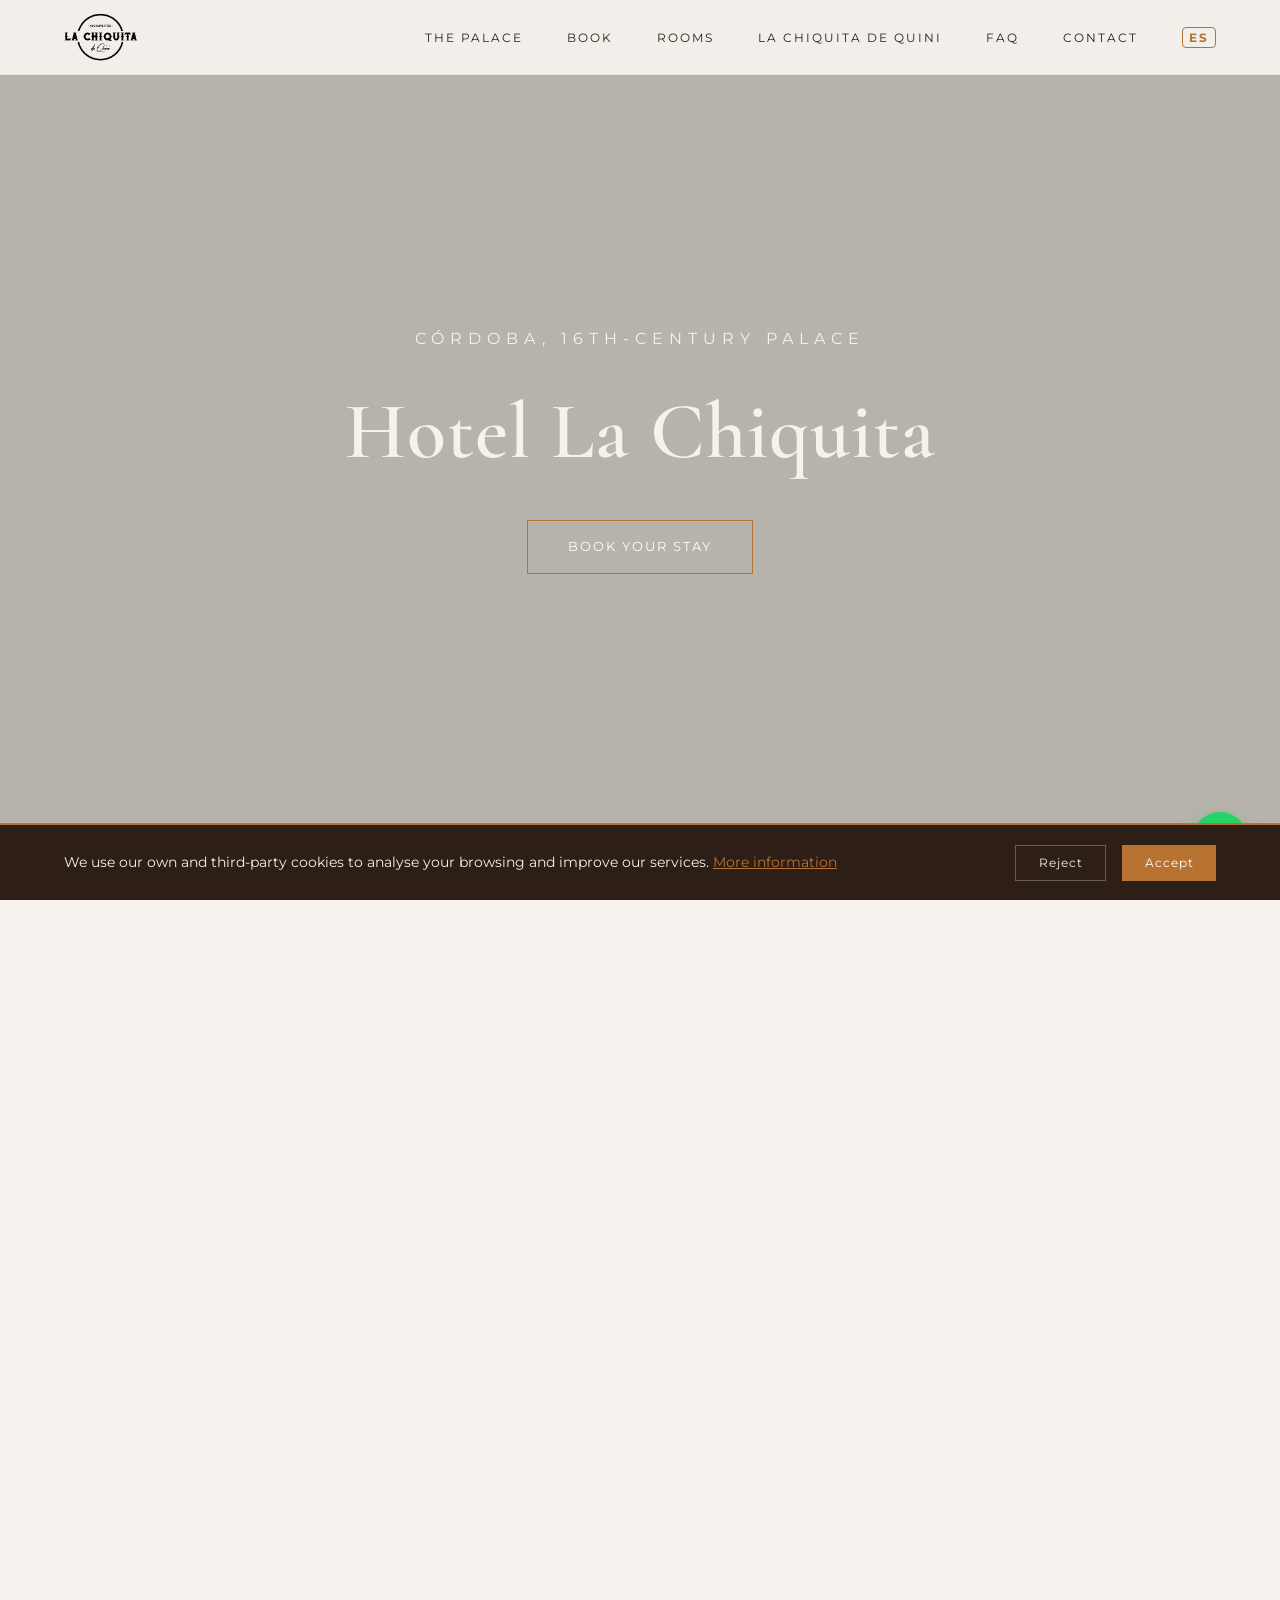
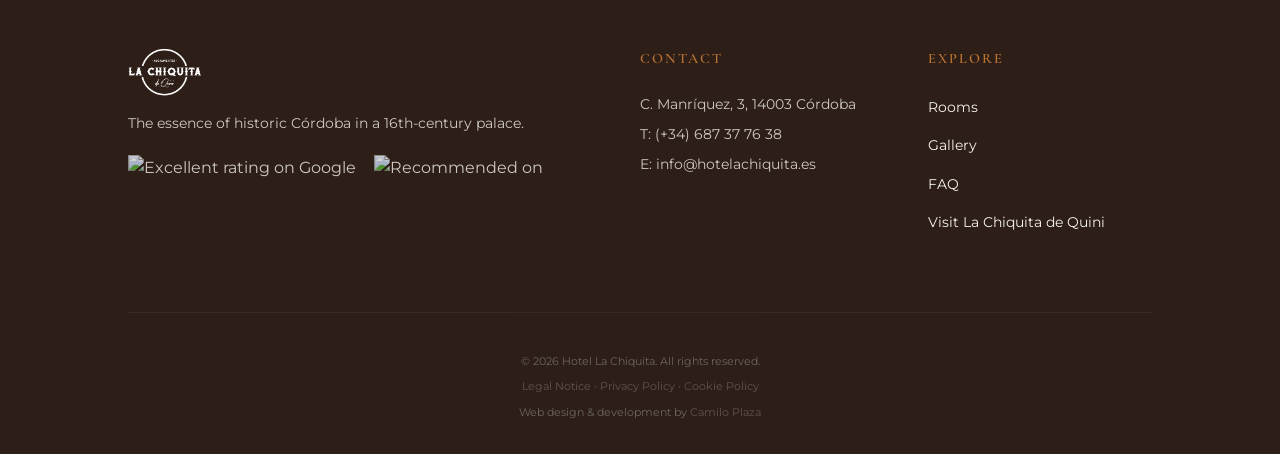
==== commit 4bac02f9: "Update: descripciones, FAQ, footer con avisos legales, english version" ====
--- a/index_en.html
+++ b/index_en.html
@@ -22,7 +22,7 @@
         href="https://fonts.googleapis.com/css2?family=Cormorant+Garamond:ital,wght@0,300;0,600;1,400&family=Montserrat:wght@200;400&display=swap"
         rel="stylesheet">
 
-    <!-- Google Analytics 4 — Consent Mode (default: denied) -->
+    <!-- Consent Mode -->
     <script>
         window.dataLayer = window.dataLayer || [];
         function gtag() { dataLayer.push(arguments); }
@@ -44,12 +44,12 @@
     <!-- Flatpickr CSS -->
     <link rel="stylesheet" href="https://cdn.jsdelivr.net/npm/flatpickr/dist/flatpickr.min.css">
 
-    <!-- HREFLANG (internationalisation) -->
+    <!-- HREFLANG -->
     <link rel="alternate" hreflang="es" href="https://www.hotelachiquita.es/">
     <link rel="alternate" hreflang="en" href="https://www.hotelachiquita.es/index_en.html">
     <link rel="alternate" hreflang="x-default" href="https://www.hotelachiquita.es/">
 
-    <!-- OPEN GRAPH (Facebook, WhatsApp, LinkedIn) -->
+    <!-- OPEN GRAPH -->
     <meta property="og:type" content="website">
     <meta property="og:site_name" content="Hotel La Chiquita">
     <meta property="og:locale" content="en_GB">
@@ -170,7 +170,6 @@
       "https://www.booking.com/hotel/es/la-chiquita-cordoba"
     ]
   },
-
   {
     "@context": "https://schema.org",
     "@type": "FAQPage",
@@ -217,7 +216,6 @@
       }
     ]
   },
-
   {
     "@context": "https://schema.org",
     "@type": "BreadcrumbList",
@@ -238,10 +236,10 @@
 <body>
     <a href="#history" class="skip-link">Skip to main content</a>
 
-    <!-- ── COOKIE BANNER ── -->
+    <!-- COOKIE BANNER -->
     <div class="cookie-banner" id="cookieBanner">
         <p>We use our own and third-party cookies to analyse your browsing and improve our services.
-            <a href="/politica-privacidad.html">More information</a>
+            <a href="/privacy-policy.html">More information</a>
         </p>
         <div class="cookie-actions">
             <button class="cookie-reject" onclick="rejectCookies()">Reject</button>
@@ -249,7 +247,7 @@
         </div>
     </div>
 
-    <!-- ── NAVIGATION ── -->
+    <!-- NAVIGATION -->
     <nav>
         <a href="index_en.html" class="logo">
             <img src="/img/logo300x300.png" alt="Hotel La Chiquita"
@@ -260,6 +258,7 @@
             <a href="#booking">Book</a>
             <a href="#rooms">Rooms</a>
             <a href="#restaurant">La Chiquita de Quini</a>
+            <a href="#faq">FAQ</a>
             <a href="#contact">Contact</a>
             <a href="index.html" class="lang-switch">ES</a>
         </div>
@@ -270,7 +269,7 @@
         </button>
     </nav>
 
-    <!-- ── HERO ── -->
+    <!-- HERO -->
     <header class="hero">
         <div class="hero-content">
             <p class="subtitle">Córdoba, 16th-Century Palace</p>
@@ -279,7 +278,7 @@
         </div>
     </header>
 
-    <!-- ── BOOKING BAR ── -->
+    <!-- BOOKING BAR -->
     <section id="booking" class="booking-bar-container reveal">
         <div class="booking-bar">
             <div class="booking-field" id="dateRangeField">
@@ -316,39 +315,62 @@
         </div>
     </section>
 
-    <!-- ── THE PALACE ── -->
+    <!-- THE PALACE -->
     <section class="history reveal" id="history">
         <div class="history-image"></div>
         <div class="history-text">
             <h2>Your soulful retreat in the heart of the Jewish Quarter</h2>
             <p><b>Wake up where history comes alive.</b> At Alojamientos La Chiquita, you don't just stay in
                 Córdoba — you immerse yourself in it. Located in a restored historic house, our boutique hotel
-                is the perfect balance between the <b>traditional Córdoban heritage</b> and <b>contemporary comfort.</b>
+                is the perfect balance between traditional Córdoban heritage and contemporary comfort.</p>
+            <br><br>
+            <p><b>Ideal for:</b>
+            <ul class="mi-lista">
+                <li>✓ Lovers of flamenco and Spanish culture</li>
+                <li>✓ Travellers who value experiences over absolute silence</li>
+                <li>✓ Groups of friends and couples seeking a vibrant atmosphere</li>
+                <li>✓ Those who want to sleep where the heart of Córdoba beats</li>
+            </ul>
             </p>
-            <p>Every corner of Hotel La Chiquita has been restored respecting the original materials:
-                noble woods, artisan ironwork and the warmth of centuries-old stone.</p>
+            <p><b>Not recommended for:</b>
+            <ul class="mi-lista">
+                <li>✗ Guests sensitive to noise or who need complete rest</li>
+                <li>✗ Families with babies or young children</li>
+                <li>✗ Travellers with strict sleep schedules</li>
+            </ul>
+            </p>
+            <p><b>We enhance your La Chiquita de Quini experience:</b>
+            <ul class="mi-lista">
+                <li>• Priority access to our live shows</li>
+                <li>• 10% discount at our restaurant</li>
+            </ul>
+            </p>
             <a href="#booking" class="link-styled">CHECK AVAILABILITY →</a>
         </div>
     </section>
 
-    <!-- ── ROOMS ── -->
+    <!-- ROOMS -->
     <section class="rooms" id="rooms">
         <div class="section-header reveal">
             <h2>Rooms</h2>
             <div class="divider"></div>
         </div>
         <div class="rooms-intro reveal">
-            <p class="gold-text">REST &amp; DISTINCTION</p>
+            <p class="gold-text">EXPERIENCE &amp; AUTHENTICITY</p>
             <p class="rooms-description">
-                Our rooms have been designed as sanctuaries of serenity in the heart of the Jewish Quarter.
-                We combine the original <b>16th-century</b> architecture with a contemporary interior design
-                where every detail is crafted to offer you a unique experience in Córdoba.
+                Our rooms are your base for living the authentic Córdoban experience.
+                Located in a 16th-century palace in the heart of the Jewish Quarter, they combine
+                historic charm with modern comforts, designed for travellers who seek to immerse
+                themselves in local culture — not just observe it.
+                <br>
+                Each room preserves the original 16th-century architecture with contemporary touches
+                and all modern comforts (air conditioning/heating, Smart TV, high-speed WiFi, private bathroom).
             </p>
         </div>
         <div class="room-grid">
             <div class="room-card reveal" data-max="1">
-                <img src="https://hotelachiquita.es/wp-content/uploads/2024/04/hab-14002-1024x684.jpg" alt="Single Room"
-                    loading="lazy" width="1024" height="684">
+                <img src="https://hotelachiquita.es/wp-content/uploads/2024/04/hab-14002-1024x684.jpg"
+                    alt="Single Room" loading="lazy" width="1024" height="684">
                 <div class="room-info">
                     <h3>Single Room</h3>
                     <p>Comfort and style.</p>
@@ -381,7 +403,7 @@
         </div>
     </section>
 
-    <!-- ── RESTAURANT ── -->
+    <!-- RESTAURANT -->
     <section class="history dining-alt reveal" id="restaurant">
         <div class="history-text">
             <h3 class="gold-text">GASTRONOMY</h3>
@@ -390,12 +412,15 @@
                 recipes that have endured for generations.</p>
             <p>From the most authentic salmorejo to the aromas of Sephardic cooking, every dish is served
                 beneath the wooden coffered ceiling of our palace.</p>
+            <p>From your windows you will hear the strumming of flamenco guitars, the lively conversations
+                of the Andalusian courtyard, and feel the vibration of "La Chiquita de Quini" —
+                our acclaimed restaurant with live shows (Wednesday–Sunday, 16:00–01:00).</p>
             <a href="https://latabernadequini.es/" class="link-styled">VIEW MENU &amp; BOOK A TABLE →</a>
         </div>
         <div class="history-image dining-image"></div>
     </section>
 
-    <!-- ── REVIEWS ── -->
+    <!-- REVIEWS -->
     <section class="reviews reveal" id="reviews">
         <div class="section-header">
             <h3 class="gold-text">EXPERIENCES</h3>
@@ -416,14 +441,12 @@
                     from our balcony was the highlight of the trip."</p>
                 <div class="review-author">— Alejandro M.</div>
             </div>
-
             <div class="review-card">
                 <div class="review-source">TripAdvisor</div>
                 <p class="review-text">"Unbeatable location, two minutes from the Mosque. The palace design is
                     exquisite. No breakfast, but they recommended incredible spots right next door."</p>
                 <div class="review-author">— Sarah Jenkins</div>
             </div>
-
             <div class="review-card">
                 <div class="review-source">Google Reviews</div>
                 <p class="review-text">"The autonomous check-in is very convenient. The atmosphere at
@@ -434,7 +457,7 @@
         </div>
     </section>
 
-    <!-- ── FAQ ── -->
+    <!-- FAQ -->
     <section class="faq reveal" id="faq">
         <div class="section-header">
             <h3 class="gold-text">WE ANSWER YOUR QUESTIONS</h3>
@@ -442,43 +465,208 @@
             <div class="divider"></div>
         </div>
 
-        <div class="faq-grid">
-            <div class="faq-item">
-                <h3>How does check-in work?</h3>
-                <p>We operate with an <b>autonomous code-based access system</b>. On the day of your arrival
-                    you will receive the codes needed to enter both the palace and your room, giving you
-                    complete freedom over your arrival time.</p>
-            </div>
-            <div class="faq-item">
-                <h3>Is there a 24-hour front desk?</h3>
-                <p>We do not have a continuous physical reception. However, we are reachable 24 hours a day
-                    via WhatsApp and phone for any assistance you need during your stay.</p>
-            </div>
-            <div class="faq-item">
-                <h3>Is it a quiet area?</h3>
-                <p>We are at the epicentre of Córdoba's leisure scene. In the evenings and at night you can
-                    enjoy the atmosphere and live music at our <b>Gastrotaberna La Chiquita de Quini</b>.
-                    Ideal for those who want to experience the vibrant pulse of the city.</p>
-            </div>
-            <div class="faq-item">
-                <h3>Do you offer breakfast?</h3>
-                <p>We do not serve breakfast at the hotel, but our privileged location lets you enjoy the
-                    best cafés and pastry shops in the Jewish Quarter just a few steps away.</p>
-            </div>
-            <div class="faq-item">
-                <h3>Check-in and check-out times?</h3>
-                <p>Check-in is from 14:00 and check-out is before 12:00.</p>
+        <div class="faq-accordion">
+
+            <!-- QUESTION 1 — CRITICAL -->
+            <div class="faq-item faq-critical">
+                <button class="faq-question" aria-expanded="false">
+                    <span>Is there music or noise at night? <span class="faq-badge">Important</span></span>
+                    <span class="faq-icon" aria-hidden="true"></span>
+                </button>
+                <div class="faq-answer" hidden>
+                    <p><strong>Yes.</strong> Our hotel is home to "La Chiquita de Quini", a renowned gastrotaberna
+                        with live flamenco shows <strong>Thursday to Sunday (17:00–01:00 approx)</strong>.</p>
+                    <p>The atmosphere is festive, cultural and authentically Córdoban. The sound of guitars, flamenco
+                        singing and lively conversation is audible in most rooms.</p>
+                    <div class="faq-highlight faq-highlight--green">
+                        <strong>✓ Ideal for:</strong> Lovers of Andalusian culture, groups of friends, couples who
+                        value authentic experiences, travellers who want to live Córdoba rather than just visit it.
+                    </div>
+                    <div class="faq-highlight faq-highlight--red">
+                        <strong>✗ Not recommended for:</strong> People very sensitive to noise, babies or young
+                        children, guests who need to sleep before 23:00, travellers with strict sleep schedules.
+                    </div>
+                    <p>Full transparency before you book. If you have any doubts,
+                        <strong>contact us before booking</strong>.</p>
+                </div>
+            </div>
+
+            <!-- QUESTION 2 -->
+            <div class="faq-item">
+                <button class="faq-question" aria-expanded="false">
+                    <span>How does check-in work?</span>
+                    <span class="faq-icon" aria-hidden="true"></span>
+                </button>
+                <div class="faq-answer" hidden>
+                    <p>We operate with an <strong>autonomous code-based access system</strong>, giving you complete
+                        freedom over your arrival time.</p>
+                    <ul class="faq-list">
+                        <li><strong>3–5 days before arrival:</strong> You will receive your access codes for the
+                            palace and your room via email/WhatsApp.</li>
+                        <li><strong>On arrival:</strong> Enter the code at the main entrance and go straight to
+                            your room.</li>
+                        <li><strong>24/7 availability:</strong> We are reachable by WhatsApp and phone for any
+                            assistance.</li>
+                    </ul>
+                </div>
+            </div>
+
+            <!-- QUESTION 3 -->
+            <div class="faq-item">
+                <button class="faq-question" aria-expanded="false">
+                    <span>What are the check-in and check-out times?</span>
+                    <span class="faq-icon" aria-hidden="true"></span>
+                </button>
+                <div class="faq-answer" hidden>
+                    <p><strong>Check-in:</strong> From 14:00.</p>
+                    <p><strong>Check-out:</strong> Before 12:00.</p>
+                    <p>If you need early check-in or late check-out, <strong>contact us in advance</strong>.
+                        Subject to availability, we may offer it at no extra charge or with a small supplement.</p>
+                    <p><strong>Luggage storage:</strong> Available at no charge if you arrive before 14:00 or
+                        leave after 12:00.</p>
+                </div>
+            </div>
+
+            <!-- QUESTION 4 -->
+            <div class="faq-item">
+                <button class="faq-question" aria-expanded="false">
+                    <span>Is parking available?</span>
+                    <span class="faq-icon" aria-hidden="true"></span>
+                </button>
+                <div class="faq-answer" hidden>
+                    <p>We do not have our own car park. The Jewish Quarter is a pedestrian/restricted traffic zone
+                        and you cannot load/unload luggage at the hotel entrance.</p>
+                    <p><strong>Recommended public car parks nearby:</strong></p>
+                    <ul class="faq-list">
+                        <li><strong>Parking Mezquita-Catedral</strong> — 200 m (€19/day)</li>
+                        <li><strong>Parking La Ribera</strong> — 700 m (€19/day)</li>
+                        <li><strong>Free car park</strong> — 1,500 m</li>
+                    </ul>
+                </div>
+            </div>
+
+            <!-- QUESTION 5 -->
+            <div class="faq-item">
+                <button class="faq-question" aria-expanded="false">
+                    <span>Do you offer breakfast?</span>
+                    <span class="faq-icon" aria-hidden="true"></span>
+                </button>
+                <div class="faq-answer" hidden>
+                    <p><strong>We do not serve breakfast at the hotel</strong>. But our privileged location in the
+                        heart of the Jewish Quarter means the best traditional Córdoban cafés and bakeries are
+                        just steps away.</p>
+                </div>
+            </div>
+
+            <!-- QUESTION 6 -->
+            <div class="faq-item">
+                <button class="faq-question" aria-expanded="false">
+                    <span>Is there free WiFi?</span>
+                    <span class="faq-icon" aria-hidden="true"></span>
+                </button>
+                <div class="faq-answer" hidden>
+                    <p><strong>Yes.</strong> Free high-speed WiFi throughout all rooms and common areas of
+                        the palace.</p>
+                    <p><strong>Speed:</strong> 600 Mbps symmetrical — suitable for multi-device use, 4K streaming,
+                        video calls and remote work.</p>
+                </div>
+            </div>
+
+            <!-- QUESTION 7 -->
+            <div class="faq-item">
+                <button class="faq-question" aria-expanded="false">
+                    <span>Is the hotel accessible for guests with reduced mobility?</span>
+                    <span class="faq-icon" aria-hidden="true"></span>
+                </button>
+                <div class="faq-answer" hidden>
+                    <p><strong>Unfortunately not.</strong> Our 16th-century palace retains its original
+                        architecture, including narrow staircases, uneven floors and compact spaces typical
+                        of the period.</p>
+                    <p><strong>We do not have:</strong></p>
+                    <ul class="faq-list">
+                        <li>Lift / elevator</li>
+                        <li>Access ramps</li>
+                        <li>Wheelchair-adapted rooms</li>
+                        <li>Adapted bathrooms</li>
+                    </ul>
+                    <p>If you have specific mobility requirements, please contact us before booking.</p>
+                </div>
+            </div>
+
+            <!-- QUESTION 8 -->
+            <div class="faq-item">
+                <button class="faq-question" aria-expanded="false">
+                    <span>What is the cancellation policy?</span>
+                    <span class="faq-icon" aria-hidden="true"></span>
+                </button>
+                <div class="faq-answer" hidden>
+                    <ul class="faq-list">
+                        <li><strong>More than 2 days before check-in:</strong> Free cancellation, 100% refund.</li>
+                        <li><strong>Within 2 days of check-in and no-show:</strong> Charge of 100%.</li>
+                    </ul>
+                </div>
+            </div>
+
+            <!-- QUESTION 9 -->
+            <div class="faq-item">
+                <button class="faq-question" aria-expanded="false">
+                    <span>Is there a 24-hour front desk?</span>
+                    <span class="faq-icon" aria-hidden="true"></span>
+                </button>
+                <div class="faq-answer" hidden>
+                    <p>We do not have a continuous physical reception. We operate with an autonomous check-in
+                        system that gives you maximum freedom over your schedule.</p>
+                    <p>We are reachable <strong>24 hours a day</strong> via WhatsApp and phone for any
+                        assistance:</p>
+                    <ul class="faq-list">
+                        <li>Issues with the access code</li>
+                        <li>Questions about the room or services</li>
+                        <li>Any emergency or need</li>
+                    </ul>
+                </div>
+            </div>
+
+            <!-- QUESTION 10 -->
+            <div class="faq-item">
+                <button class="faq-question" aria-expanded="false">
+                    <span>Do you accept pets?</span>
+                    <span class="faq-icon" aria-hidden="true"></span>
+                </button>
+                <div class="faq-answer" hidden>
+                    <p><strong>No</strong>, we do not accept pets at the hotel.</p>
+                    <p>Due to our nightly live shows, pets would be exposed to loud sounds
+                        (guitars, clapping, flamenco singing).</p>
+                </div>
+            </div>
+
+            <!-- QUESTION 11 -->
+            <div class="faq-item">
+                <button class="faq-question" aria-expanded="false">
+                    <span>Is there a minimum age to stay?</span>
+                    <span class="faq-icon" aria-hidden="true"></span>
+                </button>
+                <div class="faq-answer" hidden>
+                    <p>There is no minimum age. We welcome guests of all ages.</p>
+                    <div class="faq-highlight faq-highlight--gold">
+                        <strong>Recommendation:</strong> Due to our nightly live flamenco shows (until 01:00),
+                        the hotel is especially suited to guests over 16 and families with children over 8
+                        who are not sensitive to noise.
+                    </div>
+                    <p><strong>Not recommended for:</strong> Babies or young children (0–7 years) who need
+                        strict sleep routines.</p>
+                    <p><em>If you are travelling with minors and have any doubts, contact us for advice.</em></p>
+                </div>
             </div>
         </div>
     </section>
 
-    <!-- ── FOOTER ── -->
+    <!-- FOOTER -->
     <footer>
         <div class="footer-container">
             <div class="footer-column" id="contact">
                 <a href="#" class="logo">
                     <img src="/img/logo300x300.png" alt="Hotel La Chiquita logo"
-                        style="height: 60px; width: auto; margin-bottom: 1rem;">
+                        style="height: 60px; width: auto; margin-bottom: 1rem; filter: brightness(0) invert(1);">
                 </a>
                 <p class="footer-tagline">The essence of historic Córdoba in a 16th-century palace.</p>
                 <div class="trust-badges">
@@ -498,19 +686,29 @@
                 <h3>EXPLORE</h3>
                 <ul class="footer-links">
                     <li><a href="#rooms">Rooms</a></li>
-                    <li><a href="#restaurant">Gastrotaberna</a></li>
                     <li><a href="#">Gallery</a></li>
-                    <li><a href="/politica-privacidad.html">Privacy Policy</a></li>
+                    <li><a href="#faq">FAQ</a></li>
+                    <li><a href="https://latabernadequini.es?utm_source=hotelachiquita&utm_medium=referral&utm_campaign=web_hermana"
+                            target="_blank" rel="noopener">
+                            Visit La Chiquita de Quini
+                        </a>
+                    </li>
                 </ul>
             </div>
         </div>
 
         <div class="footer-bottom">
             <p>&copy; 2026 Hotel La Chiquita. All rights reserved.</p>
+            <p>
+                <a href="/legal-notice.html">Legal Notice</a> ·
+                <a href="/privacy-policy.html">Privacy Policy</a> ·
+                <a href="/cookie-policy.html">Cookie Policy</a>
+            </p>
+            <p>Web design &amp; development by <a href="https://camiloplaza-cordoba.netlify.app/" target="_blank" rel="noopener">Camilo Plaza</a></p>
         </div>
     </footer>
 
-    <!-- ── WHATSAPP FLOAT ── -->
+    <!-- WhatsApp float -->
     <a class="whatsapp-float"
         href="https://wa.me/34687377638?text=Hello%2C%20I%20would%20like%20more%20information%20about%20Hotel%20La%20Chiquita"
         target="_blank" rel="noopener noreferrer" aria-label="Contact via WhatsApp">
@@ -525,6 +723,7 @@
     <!-- Flatpickr JS -->
     <script src="https://cdn.jsdelivr.net/npm/flatpickr"></script>
     <!-- No locale needed: English is flatpickr's default -->
+
     <script src="script.js"></script>
 
 </body>
--- a/style.css
+++ b/style.css
@@ -179,7 +179,7 @@
 }
 
 .section-header h2 {
-    color: var(--blanco-hueso);
+    color: var(--madera);
     font-size: 3rem;
 }
 
@@ -297,7 +297,6 @@
     }
 }
 
-/* --- RESPONSIVE --- */
 @media (max-width: 1200px) {
     .room-grid {
         grid-template-columns: repeat(2, 1fr);
@@ -324,10 +323,8 @@
 
 /* --- AJUSTES GASTRONOMÍA (Simetría con Historia) --- */
 
-/* Clase para invertir el orden en escritorio y mantener espacio */
 .dining-alt {
     background-color: white;
-    /* Un ligero cambio de tono para diferenciar secciones */
     padding-top: 10rem;
     padding-bottom: 10rem;
 }
@@ -342,12 +339,10 @@
     /* Sombra hacia el otro lado para dinamismo */
 }
 
-/* Responsive para la sección invertida */
 @media (max-width: 768px) {
     .dining-alt {
         display: flex;
         flex-direction: column-reverse;
-        /* En móvil la imagen vuelve a estar arriba o abajo según prefieras */
         padding: 5rem 10%;
     }
 
@@ -405,13 +400,11 @@
     padding: 0 5%;
     position: relative;
     z-index: 200;
-    /* Subimos de 100 a 200 */
     background: transparent;
 }
 
 .booking-bar {
     background: white;
-    /* Confirma que sigue siendo white */
     padding: 1.5rem 2.5rem;
     display: flex;
     align-items: center;
@@ -421,9 +414,7 @@
     width: 100%;
     max-width: 1000px;
     position: relative;
-    /* Añade esto */
     z-index: 200;
-    /* Añade esto */
 }
 
 .booking-field {
@@ -475,7 +466,6 @@
     transform: translateY(-2px);
 }
 
-/* Responsive para la barra */
 @media (max-width: 900px) {
     .booking-bar {
         flex-direction: column;
@@ -515,10 +505,8 @@
 /* Añade un margen superior al desplazarse por anclaje */
 #checkin {
     scroll-margin-top: 120px;
-    /* Ajusta este valor según la altura de tu menú */
-}
-
-/* Si quieres que se aplique a todas las secciones del menú */
+}
+
 section[id] {
     scroll-margin-top: 100px;
 }
@@ -570,7 +558,6 @@
     opacity: 0.5;
 }
 
-/* Responsive */
 @media (max-width: 768px) {
     .footer-container {
         grid-template-columns: 1fr;
@@ -649,7 +636,6 @@
     text-align: center;
     max-width: 800px;
     margin: 0 auto 4rem;
-    /* Margen inferior para separarlo de las tarjetas */
     padding: 0 5%;
 }
 
@@ -666,7 +652,6 @@
     margin-bottom: 0.5rem;
 }
 
-/* Ajuste para móviles */
 @media (max-width: 768px) {
     .rooms-description {
         font-size: 1rem;
@@ -742,7 +727,6 @@
     color: var(--madera);
 }
 
-/* Responsive */
 @media (max-width: 992px) {
     .reviews-grid {
         grid-template-columns: 1fr;
@@ -755,7 +739,6 @@
 
 #faq h2 {
     color: var(--madera);
-    /* O el color que prefieras, por ejemplo: #B87333 */
 }
 
 .lang-switch {
@@ -776,17 +759,14 @@
 .logo img {
     display: block;
     max-height: 50px;
-    /* Ajusta según el diseño de tu logo */
     width: auto;
     transition: var(--transicion);
 }
 
-/* Efecto visual al pasar el ratón */
 .logo:hover img {
     transform: scale(1.05);
 }
 
-/* Ajuste para móviles */
 @media (max-width: 768px) {
     .logo img {
         max-height: 40px;
@@ -965,7 +945,7 @@
     }
 }
 
-/* --- FLATPICKR — Personalización Hotel La Chiquita --- */
+/* --- FLATPICKR — Personalización --- */
 .flatpickr-calendar {
     font-family: 'Montserrat', sans-serif;
     border: 1px solid rgba(184, 115, 51, 0.3);
@@ -1108,7 +1088,6 @@
     transform: translateY(-1px);
 }
 
-/* Responsive */
 @media (max-width: 768px) {
     .back-to-top {
         bottom: 5.5rem;
@@ -1117,4 +1096,249 @@
         height: 44px;
         font-size: 18px;
     }
+}
+
+.mi-lista {
+    list-style: none;
+}
+
+.rooms .section-header h2 {
+    color: var(--cobre);
+}
+
+.footer-column .logo img {
+    filter: brightness(0) saturate(100%) invert(52%) sepia(47%) saturate(600%) hue-rotate(355deg) brightness(95%);
+}
+
+.faq-accordion {
+    max-width: 860px;
+    margin: 0 auto;
+}
+ 
+.faq-item {
+    border-bottom: 1px solid rgba(184, 115, 51, 0.2);
+    transition: var(--transicion);
+}
+ 
+.faq-item:first-child {
+    border-top: 1px solid rgba(184, 115, 51, 0.2);
+}
+ 
+.faq-critical {
+    border-left: 3px solid var(--cobre);
+    padding-left: 0;
+}
+ 
+.faq-critical .faq-question {
+    padding-left: calc(1.5rem - 3px);
+}
+ 
+.faq-question {
+    width: 100%;
+    background: none;
+    border: none;
+    padding: 1.5rem;
+    display: flex;
+    justify-content: space-between;
+    align-items: center;
+    gap: 1rem;
+    cursor: pointer;
+    text-align: left;
+    font-family: 'Cormorant Garamond', serif;
+    font-size: 1.2rem;
+    font-weight: 600;
+    color: var(--madera);
+    letter-spacing: 0.5px;
+    transition: var(--transicion);
+}
+ 
+.faq-question:hover {
+    color: var(--cobre);
+}
+ 
+.faq-item[data-open="true"] .faq-question {
+    color: var(--cobre);
+}
+ 
+.faq-icon {
+    width: 20px;
+    height: 20px;
+    border: 1.5px solid var(--cobre);
+    border-radius: 50%;
+    flex-shrink: 0;
+    position: relative;
+    transition: var(--transicion);
+}
+ 
+.faq-icon::before,
+.faq-icon::after {
+    content: '';
+    position: absolute;
+    background: var(--cobre);
+    border-radius: 2px;
+    top: 50%;
+    left: 50%;
+    transform: translate(-50%, -50%);
+}
+ 
+.faq-icon::before {
+    width: 8px;
+    height: 1.5px;
+}
+ 
+.faq-icon::after {
+    width: 1.5px;
+    height: 8px;
+    transition: transform 0.3s ease, opacity 0.3s ease;
+}
+ 
+.faq-item[data-open="true"] .faq-icon::after {
+    transform: translate(-50%, -50%) rotate(90deg);
+    opacity: 0;
+}
+ 
+.faq-item[data-open="true"] .faq-icon {
+    background: var(--cobre);
+}
+ 
+.faq-item[data-open="true"] .faq-icon::before,
+.faq-item[data-open="true"] .faq-icon::after {
+    background: var(--blanco-hueso);
+}
+ 
+.faq-answer {
+    overflow: hidden;
+    max-height: 0;
+    transition: max-height 0.4s cubic-bezier(0.25, 0.46, 0.45, 0.94);
+}
+ 
+.faq-answer[hidden] {
+    display: block !important;
+    max-height: 0;
+}
+ 
+.faq-item[data-open="true"] .faq-answer {
+    max-height: 800px;
+}
+ 
+.faq-answer-inner {
+    padding: 0 1.5rem 1.5rem;
+}
+ 
+.faq-answer p {
+    font-size: 0.9rem;
+    color: #666;
+    line-height: 1.8;
+    margin-bottom: 0.8rem;
+}
+ 
+.faq-answer p:last-child {
+    margin-bottom: 0;
+}
+ 
+.faq-list {
+    list-style: none;
+    margin: 0.8rem 0;
+}
+ 
+.faq-list li {
+    font-size: 0.9rem;
+    color: #666;
+    padding: 0.4rem 0 0.4rem 1.2rem;
+    position: relative;
+    line-height: 1.6;
+}
+ 
+.faq-list li::before {
+    content: '—';
+    position: absolute;
+    left: 0;
+    color: var(--cobre);
+    font-weight: bold;
+}
+ 
+.faq-highlight {
+    padding: 1rem 1.2rem;
+    margin: 1rem 0;
+    border-left: 3px solid var(--cobre);
+    font-size: 0.88rem;
+    line-height: 1.7;
+}
+ 
+.faq-highlight strong {
+    display: block;
+    margin-bottom: 0.3rem;
+    font-size: 0.8rem;
+    letter-spacing: 0.5px;
+    text-transform: uppercase;
+}
+ 
+.faq-highlight--green {
+    background: rgba(184, 115, 51, 0.06);
+    border-color: #5a8a5a;
+    color: #3a5a3a;
+}
+ 
+.faq-highlight--green strong {
+    color: #3a5a3a;
+}
+ 
+.faq-highlight--red {
+    background: rgba(180, 60, 60, 0.06);
+    border-color: #8a4a4a;
+    color: #5a3030;
+}
+ 
+.faq-highlight--red strong {
+    color: #5a3030;
+}
+ 
+.faq-highlight--gold {
+    background: rgba(184, 115, 51, 0.08);
+    border-color: var(--cobre);
+    color: var(--madera);
+}
+ 
+.faq-badge {
+    display: inline-block;
+    background: var(--cobre);
+    color: var(--blanco-hueso);
+    font-size: 0.6rem;
+    padding: 2px 7px;
+    letter-spacing: 1px;
+    text-transform: uppercase;
+    font-family: 'Montserrat', sans-serif;
+    font-weight: 600;
+    vertical-align: middle;
+    margin-left: 0.5rem;
+}
+ 
+@media (max-width: 768px) {
+    .faq-question {
+        font-size: 1rem;
+        padding: 1.2rem 1rem;
+    }
+ 
+    .faq-critical .faq-question {
+        padding-left: calc(1rem - 3px);
+    }
+ 
+    .faq-answer-inner {
+        padding: 0 1rem 1.2rem;
+    }
+}
+
+.footer-bottom a {
+    color: rgba(245, 242, 237, 0.5);
+    text-decoration: none;
+    font-size: 0.7rem;
+    transition: var(--transicion);
+}
+
+.footer-bottom a:hover {
+    color: var(--cobre);
+}
+
+.footer-bottom p {
+    margin-top: 0.5rem;
 }
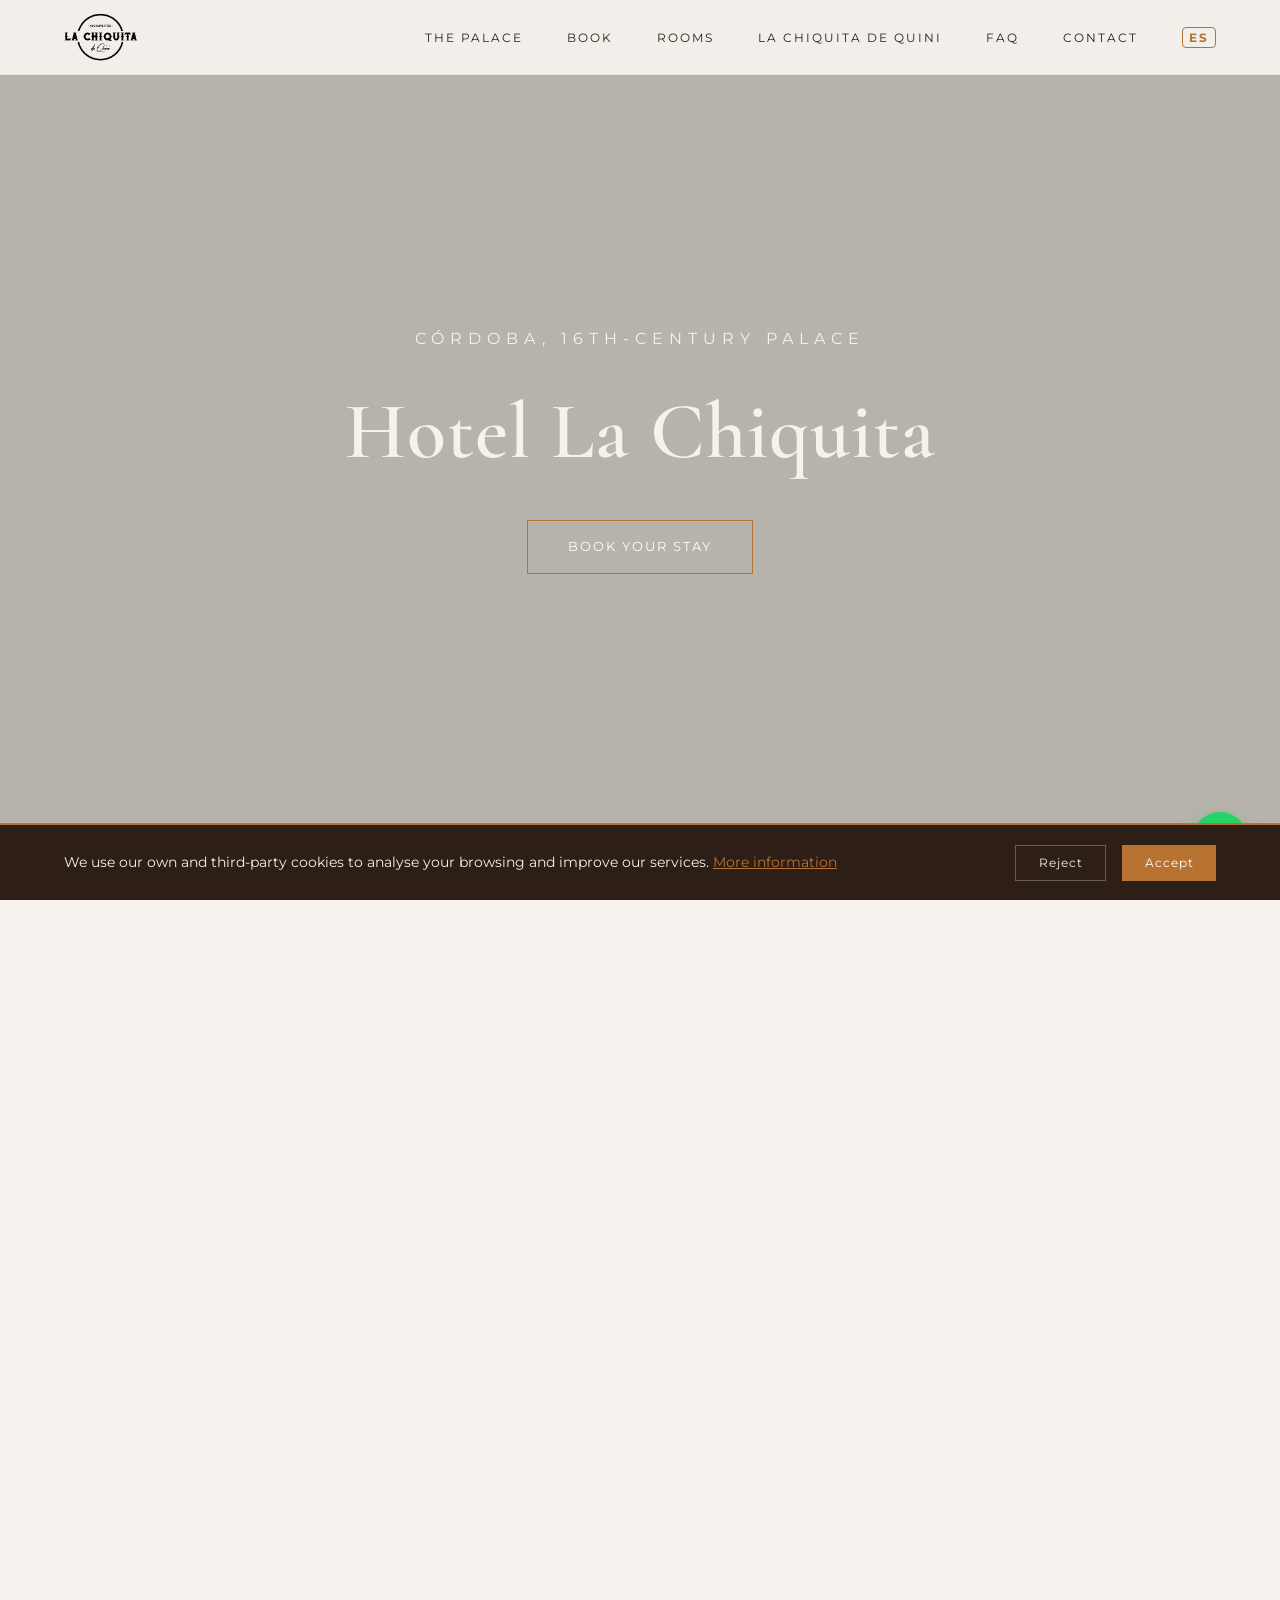
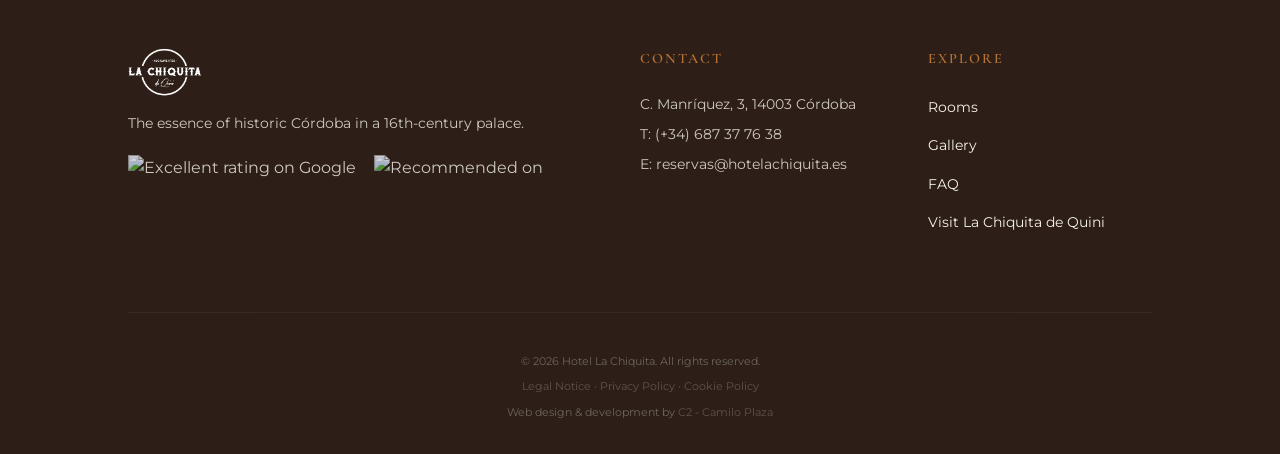
==== commit d2e41532: "fix errores ortográficos" ====
--- a/index_en.html
+++ b/index_en.html
@@ -475,7 +475,7 @@
                 </button>
                 <div class="faq-answer" hidden>
                     <p><strong>Yes.</strong> Our hotel is home to "La Chiquita de Quini", a renowned gastrotaberna
-                        with live flamenco shows <strong>Thursday to Sunday (17:00–01:00 approx)</strong>.</p>
+                        with live flamenco shows <strong>Wednesday to Sunday (16:00–01:00 approx)</strong>.</p>
                     <p>The atmosphere is festive, cultural and authentically Córdoban. The sound of guitars, flamenco
                         singing and lively conversation is audible in most rooms.</p>
                     <div class="faq-highlight faq-highlight--green">
@@ -679,7 +679,7 @@
                 <h3>CONTACT</h3>
                 <p>C. Manríquez, 3, 14003 Córdoba</p>
                 <p>T: (+34) 687 37 76 38</p>
-                <p>E: info@hotelachiquita.es</p>
+                <p>E: reservas@hotelachiquita.es</p>
             </div>
 
             <div class="footer-column">
@@ -704,7 +704,7 @@
                 <a href="/privacy-policy.html">Privacy Policy</a> ·
                 <a href="/cookie-policy.html">Cookie Policy</a>
             </p>
-            <p>Web design &amp; development by <a href="https://camiloplaza-cordoba.netlify.app/" target="_blank" rel="noopener">Camilo Plaza</a></p>
+            <p>Web design &amp; development by <a href="https://camiloplaza-cordoba.netlify.app/" target="_blank" rel="noopener">C2 - Camilo Plaza</a></p>
         </div>
     </footer>
 
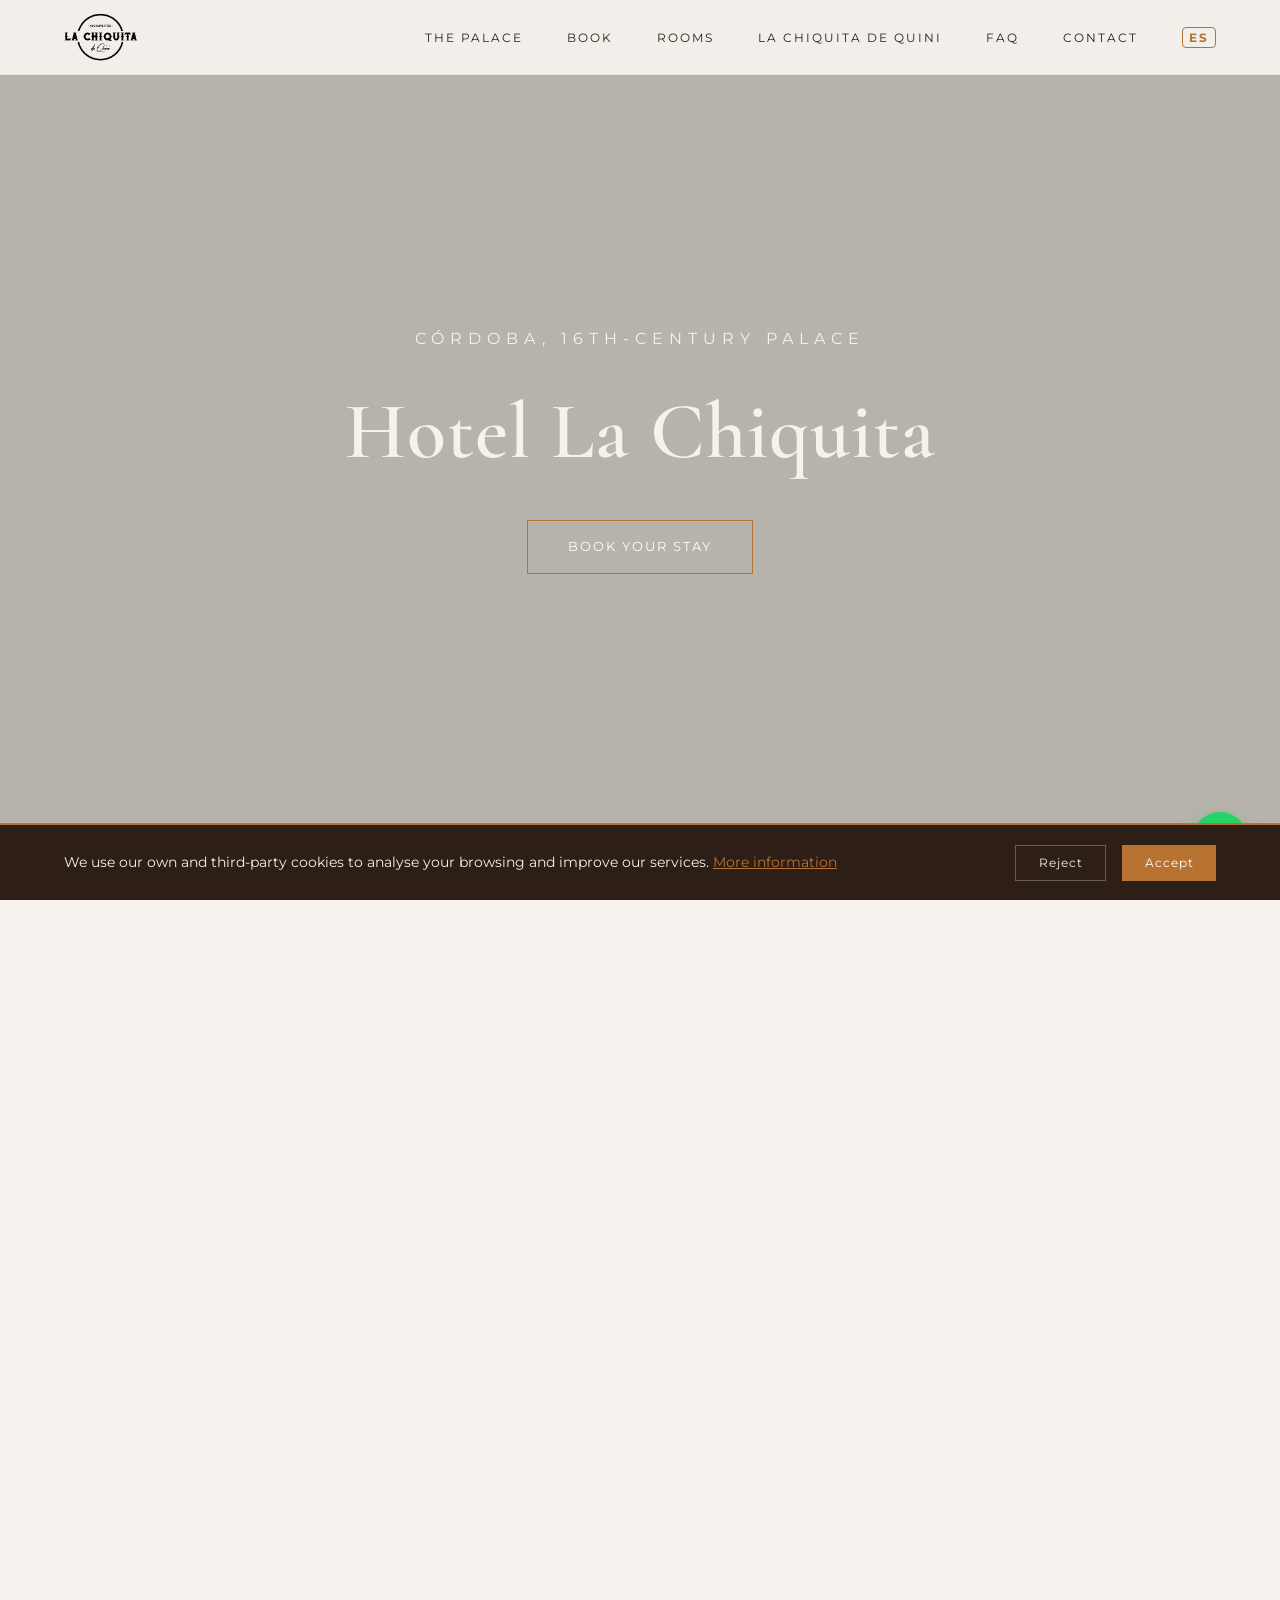
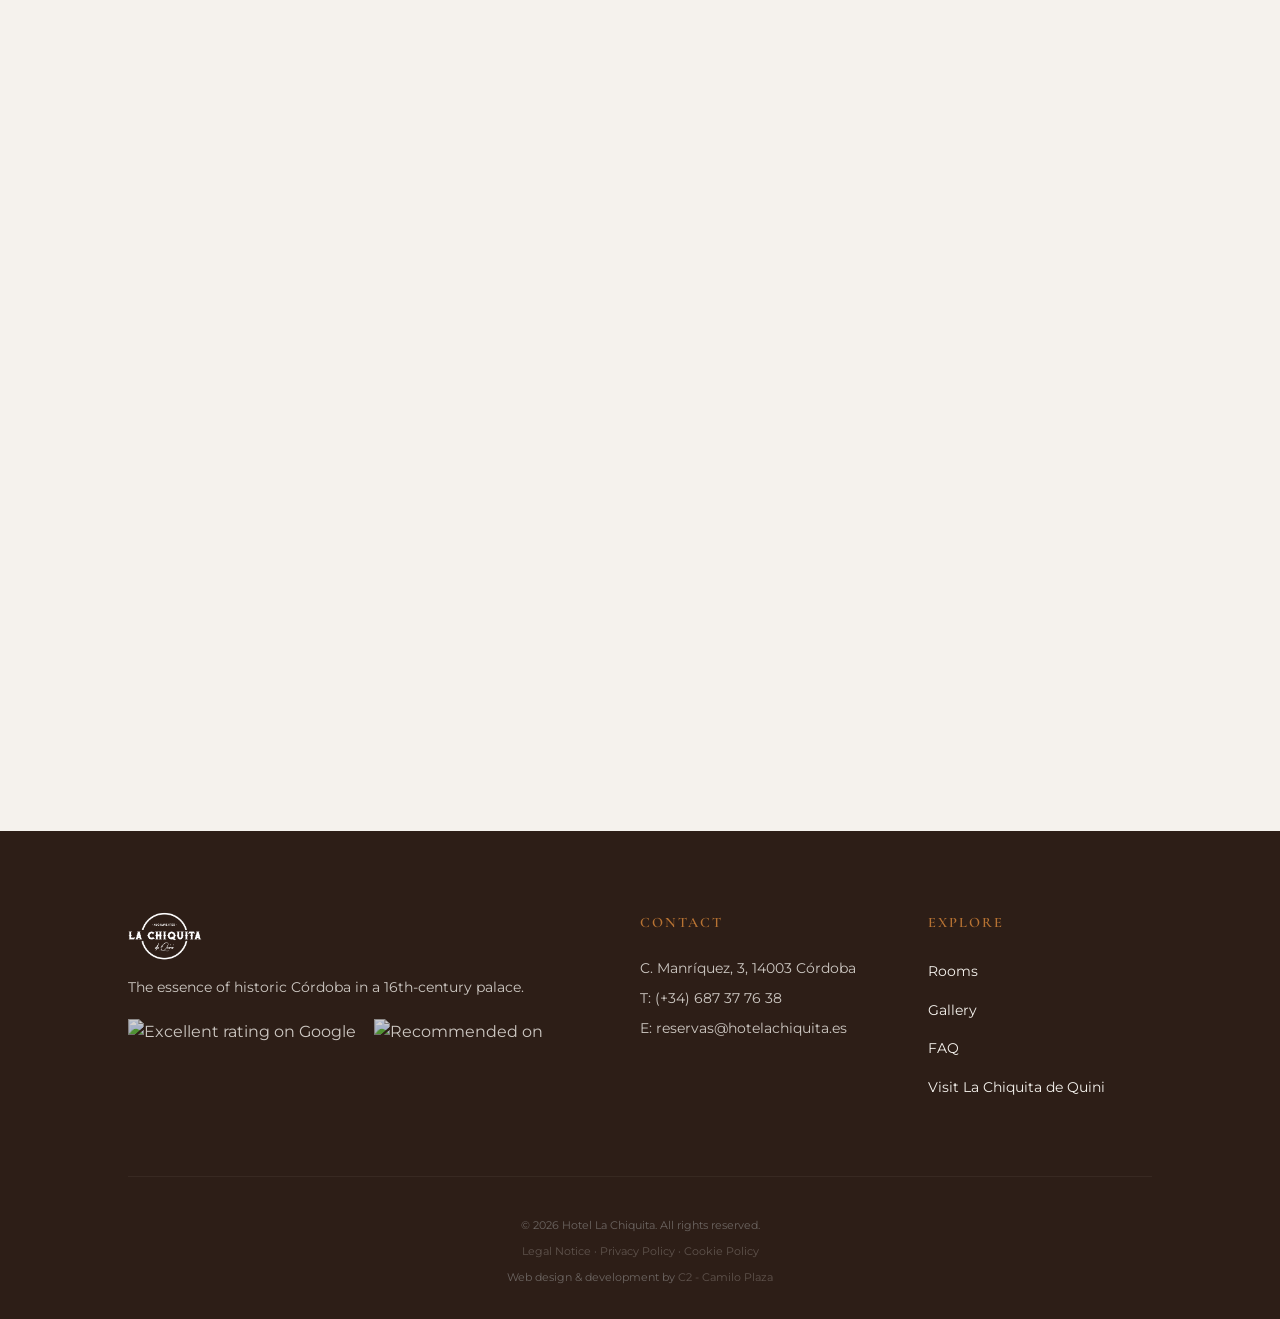
==== commit 5c2a3422: "update: map" ====
--- a/index_en.html
+++ b/index_en.html
@@ -369,8 +369,8 @@
         </div>
         <div class="room-grid">
             <div class="room-card reveal" data-max="1">
-                <img src="https://hotelachiquita.es/wp-content/uploads/2024/04/hab-14002-1024x684.jpg"
-                    alt="Single Room" loading="lazy" width="1024" height="684">
+                <img src="https://hotelachiquita.es/wp-content/uploads/2024/04/hab-14002-1024x684.jpg" alt="Single Room"
+                    loading="lazy" width="1024" height="684">
                 <div class="room-info">
                     <h3>Single Room</h3>
                     <p>Comfort and style.</p>
@@ -487,7 +487,8 @@
                         children, guests who need to sleep before 23:00, travellers with strict sleep schedules.
                     </div>
                     <p>Full transparency before you book. If you have any doubts,
-                        <strong>contact us before booking</strong>.</p>
+                        <strong>contact us before booking</strong>.
+                    </p>
                 </div>
             </div>
 
@@ -655,6 +656,61 @@
                     <p><strong>Not recommended for:</strong> Babies or young children (0–7 years) who need
                         strict sleep routines.</p>
                     <p><em>If you are travelling with minors and have any doubts, contact us for advice.</em></p>
+                </div>
+            </div>
+        </div>
+    </section>
+
+    <section class="map-section reveal" id="location">
+        <div class="map-wrapper">
+            <div class="map-header">
+                <div class="map-header-text">
+                    <p class="gold-text">HOW TO FIND US</p>
+                    <h2>Find us in the heart of the Jewish Quarter</h2>
+                    <p class="map-address">
+                        <svg xmlns="http://www.w3.org/2000/svg" width="14" height="14" viewBox="0 0 24 24" fill="none"
+                            stroke="currentColor" stroke-width="2" stroke-linecap="round" stroke-linejoin="round"
+                            aria-hidden="true">
+                            <path d="M21 10c0 7-9 13-9 13s-9-6-9-13a9 9 0 0 1 18 0z"></path>
+                            <circle cx="12" cy="10" r="3"></circle>
+                        </svg>
+                        C. Manríquez, 3 · 14003 Córdoba · 2 min from the Mosque-Cathedral
+                    </p>
+                </div>
+                <a href="https://maps.google.com/?q=Calle+Manríquez+3,+14003+Córdoba" target="_blank"
+                    rel="noopener noreferrer" class="map-directions-btn">
+                    GET DIRECTIONS →
+                </a>
+            </div>
+            <div class="map-frame">
+                <iframe
+                    src="https://www.google.com/maps/embed?pb=!1m18!1m12!1m3!1d791.5!2d-4.7815596!3d37.8789628!2m3!1f0!2f0!3f0!3m2!1i1024!2i768!4f13.1!3m3!1m2!1s0x14f515f29d9e51810%3A0x73fe78d1d9609147!2sC.%20Manr%C3%ADquez%2C%203%2C%2014003%20C%C3%B3rdoba!5e0!3m2!1sen!2ses!4v1716000000000!5m2!1sen!2ses"
+                    width="100%" height="100%" style="border:0;" allowfullscreen="" loading="lazy"
+                    referrerpolicy="no-referrer-when-downgrade"
+                    title="Hotel La Chiquita location — C. Manríquez, 3, Córdoba">
+                </iframe>
+            </div>
+            <div class="map-footer-info">
+                <div class="map-info-item">
+                    <span class="map-info-icon">🚶</span>
+                    <div>
+                        <strong>Mosque-Cathedral</strong>
+                        <span>2 min walk</span>
+                    </div>
+                </div>
+                <div class="map-info-item">
+                    <span class="map-info-icon">🅿️</span>
+                    <div>
+                        <strong>Parking Mezquita</strong>
+                        <span>200 m · €19/day</span>
+                    </div>
+                </div>
+                <div class="map-info-item">
+                    <span class="map-info-icon">🚄</span>
+                    <div>
+                        <strong>Train station</strong>
+                        <span>10 min by taxi</span>
+                    </div>
                 </div>
             </div>
         </div>
@@ -704,7 +760,8 @@
                 <a href="/privacy-policy.html">Privacy Policy</a> ·
                 <a href="/cookie-policy.html">Cookie Policy</a>
             </p>
-            <p>Web design &amp; development by <a href="https://camiloplaza-cordoba.netlify.app/" target="_blank" rel="noopener">C2 - Camilo Plaza</a></p>
+            <p>Web design &amp; development by <a href="https://camiloplaza-cordoba.netlify.app/" target="_blank"
+                    rel="noopener">C2 - Camilo Plaza</a></p>
         </div>
     </footer>
 
--- a/style.css
+++ b/style.css
@@ -1328,6 +1328,154 @@
     }
 }
 
+.map-section {
+    padding: 8rem 10%;
+    background: var(--blanco-hueso);
+}
+ 
+.map-wrapper {
+    max-width: 860px;
+    margin: 0 auto;
+    border: 1px solid rgba(184, 115, 51, 0.2);
+    box-shadow: 0 20px 60px rgba(45, 30, 23, 0.08);
+    overflow: hidden;
+}
+ 
+.map-header {
+    display: flex;
+    justify-content: space-between;
+    align-items: flex-end;
+    padding: 2rem 2rem 1.5rem;
+    background: white;
+    gap: 1.5rem;
+}
+ 
+.map-header-text .gold-text {
+    margin-bottom: 0.5rem;
+}
+ 
+.map-header-text h2 {
+    font-size: 1.8rem;
+    line-height: 1.2;
+    margin-bottom: 0.5rem;
+}
+ 
+.map-address {
+    font-size: 0.82rem;
+    color: #888;
+    display: flex;
+    align-items: center;
+    gap: 0.4rem;
+    letter-spacing: 0.3px;
+}
+ 
+.map-address svg {
+    color: var(--cobre);
+    flex-shrink: 0;
+}
+ 
+.map-directions-btn {
+    display: inline-block;
+    padding: 0.7rem 1.5rem;
+    background: transparent;
+    border: 1.5px solid var(--cobre);
+    color: var(--cobre);
+    font-family: 'Montserrat', sans-serif;
+    font-size: 0.72rem;
+    letter-spacing: 2px;
+    text-decoration: none;
+    white-space: nowrap;
+    flex-shrink: 0;
+    transition: var(--transicion);
+}
+ 
+.map-directions-btn:hover {
+    background: var(--cobre);
+    color: var(--blanco-hueso);
+}
+ 
+.map-frame {
+    width: 100%;
+    height: 380px;
+    display: block;
+    border-top: 1px solid rgba(184, 115, 51, 0.15);
+    border-bottom: 1px solid rgba(184, 115, 51, 0.15);
+}
+ 
+.map-footer-info {
+    display: grid;
+    grid-template-columns: repeat(3, 1fr);
+    background: white;
+}
+ 
+.map-info-item {
+    display: flex;
+    align-items: center;
+    gap: 0.8rem;
+    padding: 1.2rem 1.5rem;
+    border-right: 1px solid rgba(184, 115, 51, 0.1);
+}
+ 
+.map-info-item:last-child {
+    border-right: none;
+}
+ 
+.map-info-icon {
+    font-size: 1.2rem;
+    flex-shrink: 0;
+}
+ 
+.map-info-item div {
+    display: flex;
+    flex-direction: column;
+    gap: 0.1rem;
+}
+ 
+.map-info-item strong {
+    font-size: 0.78rem;
+    color: var(--madera);
+    letter-spacing: 0.3px;
+}
+ 
+.map-info-item span {
+    font-size: 0.72rem;
+    color: #999;
+}
+ 
+@media (max-width: 768px) {
+    .map-section {
+        padding: 5rem 5%;
+    }
+ 
+    .map-header {
+        flex-direction: column;
+        align-items: flex-start;
+        padding: 1.5rem;
+    }
+ 
+    .map-header-text h2 {
+        font-size: 1.4rem;
+    }
+ 
+    .map-frame {
+        height: 280px;
+    }
+ 
+    .map-footer-info {
+        grid-template-columns: 1fr;
+    }
+ 
+    .map-info-item {
+        border-right: none;
+        border-bottom: 1px solid rgba(184, 115, 51, 0.1);
+        padding: 1rem 1.5rem;
+    }
+ 
+    .map-info-item:last-child {
+        border-bottom: none;
+    }
+}
+
 .footer-bottom a {
     color: rgba(245, 242, 237, 0.5);
     text-decoration: none;
